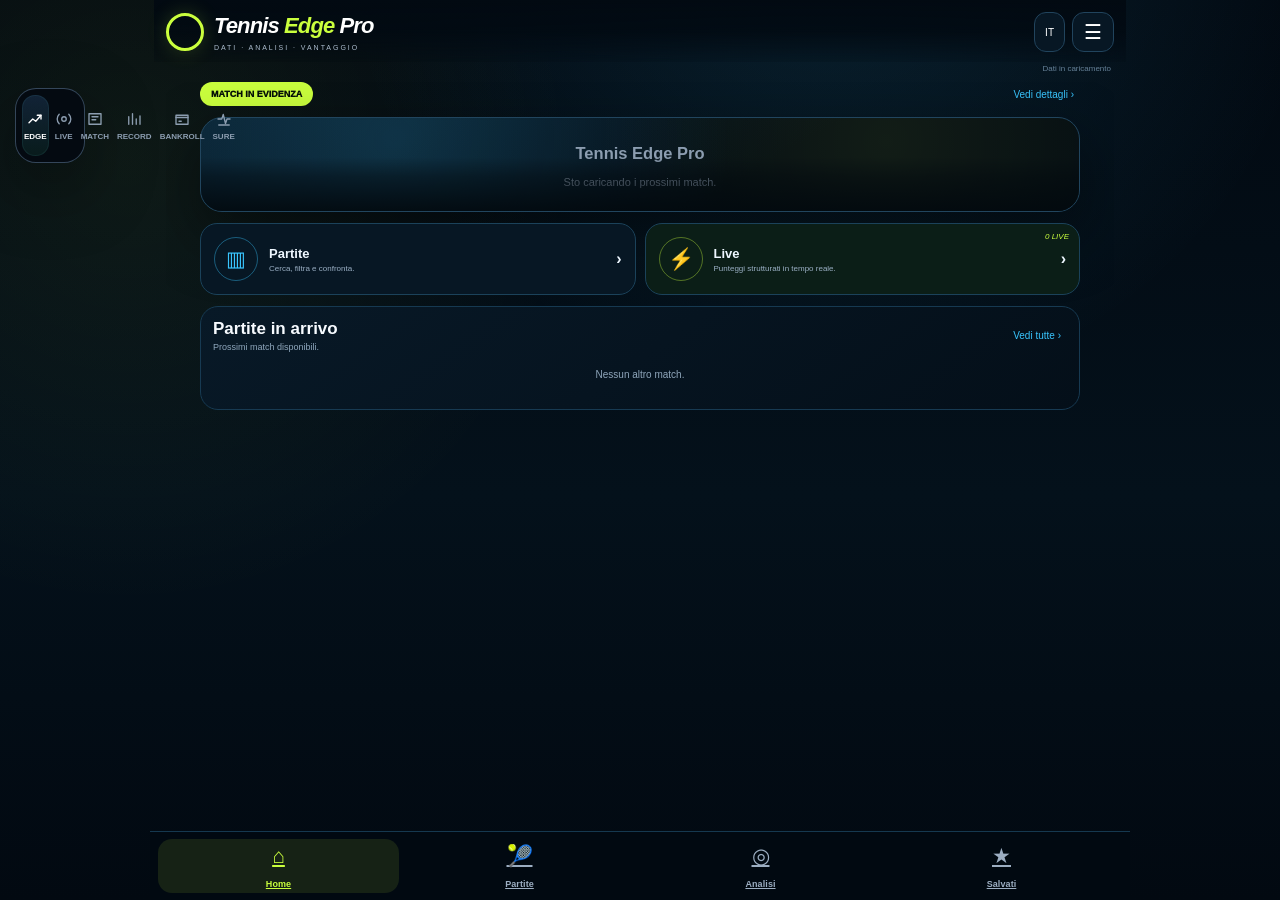
==== index.html @ 620156c3 "fix(tennis): harden CLV funnel, model gates and verified portraits" ====
<!doctype html>
<html lang="it">
<head>
<meta charset="utf-8">
<meta name="viewport" content="width=device-width,initial-scale=1,maximum-scale=1,viewport-fit=cover">
<meta name="theme-color" content="#07111b">
<meta name="description" content="Tennis Edge Pro 12.5 Autopilot — tennis prediction intelligence mobile-first, fail-closed, multi-market e trasparente.">
<meta name="referrer" content="strict-origin-when-cross-origin">
<meta http-equiv="Content-Security-Policy" content="default-src 'self'; script-src 'self' 'unsafe-inline'; style-src 'self' 'unsafe-inline'; img-src 'self' data: https://commons.wikimedia.org https://upload.wikimedia.org; connect-src 'self'; object-src 'none'; base-uri 'none'; form-action 'none'">
<meta name="color-scheme" content="dark">
<meta name="apple-mobile-web-app-capable" content="yes">
<meta name="apple-mobile-web-app-status-bar-style" content="black-translucent">
<link rel="icon" type="image/png" sizes="32x32" href="./icons/favicon-32.png">
<link rel="apple-touch-icon" sizes="180x180" href="./icons/apple-touch-icon.png">
<link rel="manifest" href="./manifest.webmanifest?v=20260911-v38-nav-runtime">
<meta name="apple-mobile-web-app-title" content="Tennis Edge Pro">
<title>Tennis Edge Pro 12.5 · Autopilot</title>
<style>
:root{--bg:#07111b;--bg2:#0a1522;--panel:#0d1a29;--panel2:#112235;--line:#22364c;--text:#f5f8fb;--muted:#8fa5bb;--soft:#c7d7e6;--green:#3fd394;--green2:#1e9e6b;--amber:#f4b94e;--red:#ff6b6b;--blue:#5aa7ff;--cyan:#57d8e8;--violet:#ab8cff;--r:18px;--shadow:0 18px 55px rgba(0,0,0,.28)}
*{box-sizing:border-box;-webkit-tap-highlight-color:transparent}html{background:var(--bg);scroll-behavior:smooth}body{margin:0;background:radial-gradient(circle at 12% -5%,rgba(90,167,255,.15),transparent 32rem),linear-gradient(180deg,var(--bg),#06101a 70%);color:var(--text);font-family:Inter,-apple-system,BlinkMacSystemFont,"Segoe UI",Roboto,Arial,sans-serif;min-height:100vh;-webkit-font-smoothing:antialiased}button,input,select{font:inherit}button{cursor:pointer}.app{max-width:1180px;margin:auto;padding:max(15px,env(safe-area-inset-top)) 15px calc(104px + env(safe-area-inset-bottom))}.topbar{display:flex;align-items:center;justify-content:space-between;gap:12px;margin-bottom:13px}.brand h1{font-size:22px;line-height:1;margin:0;letter-spacing:-.035em}.brand h1 small{font-size:10px;color:var(--green);vertical-align:top;letter-spacing:.06em}.brand p{font-size:11px;color:var(--muted);margin:5px 0 0}.topActions{display:flex;gap:7px;align-items:center}.statusPill,.miniBtn,.pill{border:1px solid var(--line);background:rgba(17,34,53,.88);color:var(--soft);border-radius:999px;min-height:38px;padding:0 11px;font-size:10px;font-weight:850}.statusPill{display:flex;align-items:center;gap:7px}.dot{width:8px;height:8px;border-radius:50%;background:var(--green);box-shadow:0 0 0 5px rgba(63,211,148,.08)}.dot.off{background:var(--red);box-shadow:0 0 0 5px rgba(255,107,107,.08)}.miniBtn:active{transform:scale(.98)}.miniBtn:focus-visible,.nav:focus-visible,.chip:focus-visible,summary:focus-visible{outline:2px solid var(--cyan);outline-offset:2px}
.hero{position:relative;overflow:hidden;border:1px solid rgba(90,167,255,.26);background:linear-gradient(135deg,rgba(17,35,55,.98),rgba(7,18,29,.98));border-radius:24px;padding:19px;box-shadow:var(--shadow)}.hero:after{content:"";position:absolute;width:260px;height:260px;border-radius:50%;right:-110px;top:-110px;background:rgba(90,167,255,.08)}.eyebrow{position:relative;z-index:1;color:var(--cyan);font-size:10px;font-weight:950;letter-spacing:.14em}.heroGrid{position:relative;z-index:1;display:grid;grid-template-columns:1.55fr .85fr;gap:16px;align-items:end}.heroVerdict{font-size:42px;font-weight:950;line-height:.95;letter-spacing:-.055em;margin:9px 0 7px}.heroVerdict.value{color:var(--green)}.heroVerdict.watch{color:var(--amber)}.heroVerdict.nobet{color:#d7e1eb}.heroMatch{font-size:16px;font-weight:900;line-height:1.3}.heroSub{font-size:12px;color:var(--muted);line-height:1.5;margin-top:5px}.heroPrice{display:grid;grid-template-columns:repeat(2,1fr);gap:8px}.priceBox{border:1px solid var(--line);background:rgba(5,14,23,.45);border-radius:14px;padding:10px}.priceBox b{display:block;font-size:17px}.priceBox span{display:block;color:var(--muted);font-size:8px;font-weight:800;margin-top:3px}.heroReasons{position:relative;z-index:1;display:flex;gap:6px;flex-wrap:wrap;margin-top:12px}.reasonChip{border:1px solid rgba(90,167,255,.2);background:rgba(90,167,255,.07);color:#d0e7ff;border-radius:999px;padding:6px 8px;font-size:9px;font-weight:850}.reasonChip.warn{border-color:rgba(244,185,78,.25);background:rgba(244,185,78,.07);color:#ffdfa2}.reasonChip.good{border-color:rgba(63,211,148,.25);background:rgba(63,211,148,.07);color:#bbf5d9}
.quickStrip{display:grid;grid-template-columns:repeat(5,1fr);gap:8px;margin-top:10px}.quick{border:1px solid var(--line);background:rgba(13,26,41,.94);border-radius:15px;padding:10px;min-width:0}.quick b{font-size:16px;display:block;white-space:nowrap;overflow:hidden;text-overflow:ellipsis}.quick span{font-size:8px;color:var(--muted);font-weight:800;display:block;margin-top:2px}.section{display:none;margin-top:11px}.section.active{display:block}.grid2{display:grid;grid-template-columns:repeat(2,minmax(0,1fr));gap:10px}.grid3{display:grid;grid-template-columns:repeat(3,minmax(0,1fr));gap:10px}.card{background:rgba(13,26,41,.97);border:1px solid var(--line);border-radius:var(--r);padding:14px;margin-bottom:10px}.cardHead{display:flex;align-items:flex-start;justify-content:space-between;gap:10px;margin-bottom:11px}.card h2{font-size:14px;margin:0}.sub{font-size:10px;color:var(--muted);line-height:1.45;margin-top:3px}.pill{min-height:30px;padding:0 9px}.pill.good{color:#b9f5d8;border-color:rgba(63,211,148,.3);background:rgba(63,211,148,.07)}.pill.warn{color:#ffe0a5;border-color:rgba(244,185,78,.3);background:rgba(244,185,78,.07)}.pill.bad{color:#ffc1c1;border-color:rgba(255,107,107,.3);background:rgba(255,107,107,.07)}.empty{border:1px dashed var(--line);border-radius:14px;padding:17px;color:var(--muted);font-size:11px;text-align:center}.betsGrid{display:grid;grid-template-columns:repeat(3,minmax(0,1fr));gap:9px}.betCard{border:1px solid var(--line);background:linear-gradient(180deg,rgba(18,36,56,.96),rgba(10,22,35,.97));border-radius:16px;padding:12px;min-width:0}.betCard.best{border-color:rgba(63,211,148,.36);box-shadow:inset 0 0 0 1px rgba(63,211,148,.06)}.betRank{font-size:8px;color:var(--green);font-weight:950;letter-spacing:.1em}.betMatch{font-size:13px;font-weight:900;margin-top:5px;line-height:1.25}.betMeta{font-size:9px;color:var(--muted);line-height:1.4;margin-top:3px}.selection{font-size:17px;font-weight:950;letter-spacing:-.025em;margin-top:9px}.priceRow{display:grid;grid-template-columns:repeat(3,1fr);gap:6px;margin-top:9px}.priceCell{border:1px solid var(--line);border-radius:11px;padding:8px;min-width:0}.priceCell b{font-size:12px;display:block;white-space:nowrap;overflow:hidden;text-overflow:ellipsis}.priceCell span{font-size:7px;color:var(--muted);display:block;margin-top:2px}.betScore{display:inline-flex;align-items:center;justify-content:center;width:34px;height:34px;border-radius:50%;border:2px solid rgba(63,211,148,.45);font-size:11px;font-weight:950;color:#c9f8e1}.betScore.mid{border-color:rgba(244,185,78,.45);color:#ffe1a6}.betScore.low{border-color:rgba(143,165,187,.35);color:#c5d2df}.betWhy{font-size:9px;color:#cedbe7;line-height:1.5;border-top:1px solid var(--line);padding-top:8px;margin-top:8px}.betFooter{display:flex;align-items:center;justify-content:space-between;gap:7px;margin-top:8px}.tag{display:inline-flex;align-items:center;border-radius:999px;border:1px solid var(--line);padding:5px 7px;font-size:8px;font-weight:900}.tag.official{color:#b8f4d6;border-color:rgba(63,211,148,.3);background:rgba(63,211,148,.06)}.tag.test{color:#ffdfa3;border-color:rgba(244,185,78,.3);background:rgba(244,185,78,.06)}.tag.pass{color:#c4d0dc}.spark{width:86px;height:22px;color:var(--cyan)}
.marketLadder{display:grid;gap:7px}.ladderRow{display:grid;grid-template-columns:1.5fr .8fr .8fr .8fr .7fr;gap:7px;align-items:center;border:1px solid var(--line);border-radius:13px;padding:9px}.ladderRow>div{min-width:0}.ladderRow b{font-size:10px;display:block;white-space:nowrap;overflow:hidden;text-overflow:ellipsis}.ladderRow span{font-size:8px;color:var(--muted);display:block;margin-top:2px}.edgeUp{color:var(--green)!important}.edgeDown{color:var(--red)!important}.priceOk{color:var(--green)!important}.priceWait{color:var(--amber)!important}.toolbar{display:flex;justify-content:space-between;gap:8px;align-items:center;margin-bottom:9px}.chips{display:flex;gap:6px;overflow:auto;padding-bottom:2px}.chip{border:1px solid var(--line);background:rgba(17,34,53,.86);color:var(--muted);min-height:36px;padding:0 10px;border-radius:999px;font-size:9px;font-weight:850;white-space:nowrap}.chip.active{color:#e9f4ff;border-color:rgba(90,167,255,.55);background:rgba(90,167,255,.12)}.matchList{display:grid;gap:8px}.matchRow{border:1px solid var(--line);border-radius:15px;background:rgba(17,34,53,.7);overflow:hidden}.matchSummary{display:grid;grid-template-columns:1.4fr .8fr .8fr auto;gap:8px;align-items:center;padding:11px}.matchSummary h3{font-size:12px;margin:0}.matchSummary p{font-size:8px;color:var(--muted);margin:3px 0 0}.matchStat b{font-size:11px;display:block}.matchStat span{font-size:7px;color:var(--muted)}.expandBtn{border:1px solid var(--line);background:#0b1724;color:var(--soft);border-radius:10px;min-height:34px;padding:0 9px;font-size:8px;font-weight:850}.matchDetail{display:none;border-top:1px solid var(--line);padding:10px}.matchRow.open .matchDetail{display:block}.detailGrid{display:grid;grid-template-columns:repeat(4,1fr);gap:6px}.detailCell{border:1px solid var(--line);border-radius:10px;padding:7px}.detailCell b{font-size:9px;display:block}.detailCell span{font-size:7px;color:var(--muted);display:block;margin-top:2px}.advancedBox{margin-top:8px}.advancedBox summary{cursor:pointer;color:var(--muted);font-size:9px;font-weight:850}.techGrid{display:grid;grid-template-columns:repeat(4,1fr);gap:6px;margin-top:7px}
.liveGrid{display:grid;grid-template-columns:repeat(2,minmax(0,1fr));gap:9px}.liveCard{border:1px solid var(--line);border-radius:16px;background:linear-gradient(180deg,rgba(17,35,54,.96),rgba(9,21,34,.97));padding:12px}.liveHead{display:flex;justify-content:space-between;gap:8px;align-items:flex-start}.liveTitle{font-size:13px;font-weight:900}.liveMeta{font-size:8px;color:var(--muted);margin-top:3px}.liveDot{width:8px;height:8px;border-radius:50%;background:var(--red);box-shadow:0 0 0 5px rgba(255,107,107,.08)}.scoreLine{font-size:25px;font-weight:950;letter-spacing:-.04em;margin:9px 0}.sets{display:flex;gap:5px;flex-wrap:wrap}.set{border:1px solid var(--line);border-radius:8px;padding:5px 7px;font-size:8px;color:var(--soft)}.liveValue{margin-top:9px;border:1px solid rgba(171,140,255,.25);background:rgba(171,140,255,.05);border-radius:12px;padding:9px}.liveValue b{font-size:13px}.liveValue p{font-size:8px;color:var(--muted);line-height:1.45;margin:4px 0 0}.staleBanner{border:1px solid rgba(244,185,78,.28);background:rgba(244,185,78,.06);color:#ffe0a5;border-radius:12px;padding:9px;font-size:9px;line-height:1.45;margin-bottom:10px}
.recordKpis{display:grid;grid-template-columns:repeat(6,1fr);gap:7px}.recordKpi{border:1px solid var(--line);border-radius:12px;padding:9px}.recordKpi b{font-size:15px;display:block}.recordKpi span{font-size:7px;color:var(--muted);font-weight:800}.progressWrap{height:7px;background:#07131f;border-radius:999px;overflow:hidden;border:1px solid var(--line)}.progressBar{height:100%;background:linear-gradient(90deg,var(--blue),var(--green));width:0}.tableWrap{overflow:auto;border:1px solid var(--line);border-radius:13px}.tableWrap table{width:100%;border-collapse:collapse;min-width:730px}.tableWrap th,.tableWrap td{text-align:left;border-bottom:1px solid var(--line);padding:9px;font-size:8px;white-space:nowrap}.tableWrap th{color:var(--muted);font-weight:850;background:#0a1724;position:sticky;top:0}.tableWrap tr:last-child td{border-bottom:0}.win{color:var(--green)}.loss{color:var(--red)}
.bankGrid{display:grid;grid-template-columns:.85fr 1.15fr;gap:10px}.formGrid{display:grid;grid-template-columns:repeat(2,1fr);gap:8px}label{font-size:8px;color:var(--muted);font-weight:850;display:block}input,select{width:100%;min-height:42px;margin-top:5px;background:#0a1724;border:1px solid var(--line);border-radius:10px;color:var(--text);padding:0 10px}input:focus,select:focus{outline:2px solid rgba(87,216,232,.45);outline-offset:1px}.bankRule{border:1px solid var(--line);border-radius:12px;padding:9px;margin-top:8px}.bankRule b{font-size:11px}.bankRule p{font-size:8px;color:var(--muted);line-height:1.45;margin:3px 0 0}.slip{display:grid;gap:7px}.slipRow{display:grid;grid-template-columns:1.4fr .7fr .7fr .7fr;gap:7px;border:1px solid var(--line);border-radius:12px;padding:9px;align-items:center}.slipRow b{font-size:9px;display:block}.slipRow span{font-size:7px;color:var(--muted);display:block;margin-top:2px}.riskSummary{display:grid;grid-template-columns:repeat(3,1fr);gap:7px;margin-top:8px}.riskSummary.riskFour{grid-template-columns:repeat(4,1fr)}.riskBox{border:1px solid var(--line);border-radius:11px;padding:8px}.riskBox b{font-size:12px;display:block}.riskBox span{font-size:7px;color:var(--muted)}#record .scannerControls{grid-template-columns:repeat(2,minmax(0,1fr));max-width:520px}
.scannerControls{display:grid;grid-template-columns:repeat(4,minmax(0,1fr));gap:7px;margin-bottom:9px}.scannerControls select{margin-top:0;min-height:38px}.signalList{display:grid;gap:7px}.signalRow{display:grid;grid-template-columns:1.45fr .75fr .7fr .65fr auto auto;gap:7px;align-items:center;border:1px solid var(--line);border-radius:13px;padding:9px;background:rgba(10,23,36,.65)}.signalRow>div{min-width:0}.signalRow b{font-size:10px;display:block;white-space:nowrap;overflow:hidden;text-overflow:ellipsis}.signalRow span{font-size:7px;color:var(--muted);display:block;margin-top:2px}.signalGrade{display:grid;place-items:center;width:31px;height:31px;border-radius:9px;border:1px solid rgba(63,211,148,.35);color:var(--green);font-size:11px;font-weight:950}.signalGrade.warn{color:var(--amber);border-color:rgba(244,185,78,.35)}.signalGrade.bad{color:var(--muted);border-color:var(--line)}.actionBtn{border:1px solid var(--line);background:#0a1724;color:var(--soft);border-radius:9px;min-height:34px;padding:0 8px;font-size:8px;font-weight:900}.actionBtn:disabled{opacity:.38;cursor:not-allowed}.actionBtn.on{color:var(--green);border-color:rgba(63,211,148,.38)}.actionBtn.danger{color:#ffc1c1;border-color:rgba(255,107,107,.28)}.alertList{display:grid;gap:7px}.alertRow{display:grid;grid-template-columns:1.35fr .65fr .65fr auto auto;gap:7px;align-items:center;border:1px solid var(--line);border-radius:12px;padding:9px}.alertRow.hit{border-color:rgba(63,211,148,.42);background:rgba(63,211,148,.05)}.alertRow b{font-size:9px;display:block}.alertRow span{font-size:7px;color:var(--muted);display:block;margin-top:2px}.contractBanner{display:none;border:1px solid rgba(255,107,107,.32);background:rgba(255,107,107,.07);color:#ffc4c4;border-radius:13px;padding:10px;font-size:9px;line-height:1.5;margin-bottom:10px}.contractBanner.show{display:block}.breakdownGrid{display:grid;grid-template-columns:repeat(4,minmax(0,1fr));gap:7px}.breakdownCard{border:1px solid var(--line);border-radius:12px;padding:9px}.breakdownCard b{display:block;font-size:12px}.breakdownCard span{display:block;font-size:7px;color:var(--muted);margin-top:2px}.meter{height:5px;border-radius:999px;background:#07131f;border:1px solid var(--line);overflow:hidden;margin-top:7px}.meter>i{display:block;height:100%;background:linear-gradient(90deg,var(--blue),var(--green))}.ledger{display:grid;gap:7px}.ledgerRow{display:grid;grid-template-columns:1.4fr .7fr .7fr .7fr auto;gap:7px;align-items:center;border:1px solid var(--line);border-radius:12px;padding:9px}.ledgerRow b{font-size:9px;display:block}.ledgerRow span{font-size:7px;color:var(--muted);display:block;margin-top:2px}.qualityStrip{display:flex;gap:5px;flex-wrap:wrap;margin-top:7px}.qualityTag{border:1px solid var(--line);border-radius:999px;padding:4px 6px;font-size:7px;color:var(--muted)}.qualityTag.good{color:#b9f5d8;border-color:rgba(63,211,148,.28)}.qualityTag.warn{color:#ffe0a5;border-color:rgba(244,185,78,.28)}
.bottomNav{position:fixed;z-index:999;left:50%;transform:translateX(-50%);bottom:max(8px,env(safe-area-inset-bottom));width:min(620px,calc(100% - 18px));display:grid;grid-template-columns:repeat(5,1fr);gap:4px;padding:6px;background:rgba(8,17,28,.92);backdrop-filter:blur(20px);border:1px solid var(--line);border-radius:20px;box-shadow:var(--shadow);isolation:isolate}.nav{appearance:none;border:0;background:transparent;color:var(--muted);border-radius:13px;min-height:55px;padding:5px 2px;display:flex;flex-direction:column;align-items:center;justify-content:center;gap:4px;font-size:8px;font-weight:850;touch-action:manipulation;user-select:none}.nav.active{color:#eef7ff;background:rgba(90,167,255,.12)}.nav svg{width:18px;height:18px;fill:none;stroke:currentColor;stroke-width:1.8;stroke-linecap:round;stroke-linejoin:round;pointer-events:none}.nav span{pointer-events:none}.toast{position:fixed;z-index:1200;left:50%;bottom:85px;transform:translateX(-50%);background:#15263a;border:1px solid var(--line);border-radius:12px;padding:9px 12px;font-size:9px;font-weight:850;box-shadow:var(--shadow)}.footerNote{font-size:8px;color:#647b92;text-align:center;line-height:1.5;margin:14px 0 4px}.techOnly{display:none}.pro .techOnly{display:block}.pro .techInline{display:inline}
@media(min-width:980px){.app{padding-left:98px;padding-bottom:28px}.bottomNav{left:15px;top:88px;bottom:auto;transform:none;width:70px;grid-template-columns:1fr;border-radius:21px}.nav{min-height:61px}.nav span{font-size:8px}}
@media(max-width:900px){.betsGrid{grid-template-columns:1fr 1fr}.quickStrip{grid-template-columns:repeat(3,1fr)}.quickStrip .quick:nth-child(4),.quickStrip .quick:nth-child(5){display:none}.recordKpis{grid-template-columns:repeat(3,1fr)}.bankGrid{grid-template-columns:1fr}.liveGrid{grid-template-columns:1fr}.detailGrid,.techGrid{grid-template-columns:repeat(2,1fr)}.breakdownGrid{grid-template-columns:repeat(2,1fr)}}
@media(max-width:620px){.app{padding:calc(env(safe-area-inset-top) + 12px) 10px calc(100px + env(safe-area-inset-bottom))}.brand h1{font-size:19px}.brand p{display:none}.topActions .statusPill{display:none}.hero{padding:15px;border-radius:20px}.heroGrid{grid-template-columns:1fr}.heroVerdict{font-size:34px}.heroPrice{grid-template-columns:repeat(4,1fr)}.priceBox{padding:8px}.priceBox b{font-size:13px}.betsGrid{grid-template-columns:1fr}.grid2,.grid3{grid-template-columns:1fr}.matchSummary{grid-template-columns:1.3fr .7fr auto}.matchSummary .matchStat:nth-child(3){display:none}.recordKpis{grid-template-columns:repeat(3,1fr)}.formGrid{grid-template-columns:1fr 1fr}.slipRow{grid-template-columns:1.3fr .7fr .7fr}.slipRow>div:nth-child(4){display:none}.ladderRow{grid-template-columns:1.45fr .75fr .75fr .7fr}.ladderRow>div:nth-child(4){display:none}.bottomNav{left:7px;right:7px;transform:none;width:auto}.nav{min-height:54px;font-size:7px}.heroReasons{gap:5px}.reasonChip{font-size:8px}.quickStrip{grid-template-columns:repeat(3,1fr)}.scannerControls{grid-template-columns:repeat(2,1fr)}.signalRow{grid-template-columns:1.35fr .65fr .65fr auto auto}.signalRow>div:nth-child(4){display:none}.alertRow{grid-template-columns:1.3fr .7fr auto auto}.alertRow>div:nth-child(3){display:none}.ledgerRow{grid-template-columns:1.3fr .65fr .65fr auto}.ledgerRow>div:nth-child(4){display:none}.breakdownGrid{grid-template-columns:repeat(2,1fr)}.riskSummary,.riskSummary.riskFour{grid-template-columns:repeat(2,1fr)}}

/* 12.0 Market Leader — premium attention architecture */
:root{--bg:#05090f;--bg2:#09111c;--panel:#0b1522;--panel2:#101f30;--line:#213349;--text:#f7f8fa;--muted:#8c9db0;--soft:#d2dbe5;--green:#39e59a;--green2:#159866;--amber:#e8b85d;--gold:#d7bd7a;--red:#ff7777;--blue:#59a8ff;--cyan:#63deeb;--violet:#9b8cff;--r:20px;--shadow:0 24px 70px rgba(0,0,0,.38);--shadow2:0 12px 34px rgba(0,0,0,.25)}
body{background:radial-gradient(circle at 82% -10%,rgba(57,229,154,.11),transparent 27rem),radial-gradient(circle at 5% 12%,rgba(89,168,255,.11),transparent 31rem),linear-gradient(180deg,#07101a 0,#05090f 62%,#04070c 100%)}
.topbar{position:sticky;top:0;z-index:80;padding:10px 0;margin:-5px 0 10px;background:linear-gradient(180deg,rgba(5,9,15,.96),rgba(5,9,15,.76),transparent);backdrop-filter:blur(14px)}.brand h1{font-size:23px;letter-spacing:-.045em}.brand h1 small{color:var(--gold);font-size:9px}.brand p{color:#9dadbd}.miniBtn,.statusPill{background:rgba(10,20,31,.9);box-shadow:inset 0 1px 0 rgba(255,255,255,.035)}
.hero{border-color:rgba(215,189,122,.25);background:radial-gradient(circle at 84% 16%,rgba(57,229,154,.11),transparent 20rem),linear-gradient(135deg,rgba(15,29,44,.99),rgba(7,14,23,.99));padding:22px;border-radius:28px;box-shadow:0 28px 85px rgba(0,0,0,.42),inset 0 1px 0 rgba(255,255,255,.045)}.hero:before{content:"";position:absolute;inset:0;background:linear-gradient(115deg,transparent 35%,rgba(255,255,255,.025) 49%,transparent 63%);transform:translateX(-100%);pointer-events:none}.hero.isValue:before{animation:sheen 5.5s ease-in-out infinite}.hero.isValue{border-color:rgba(57,229,154,.34)}.eyebrow{color:var(--gold);letter-spacing:.18em}.heroGrid{grid-template-columns:1.35fr 1fr;align-items:center}.heroVerdict{font-size:48px;text-transform:uppercase}.heroDecision{position:relative;z-index:2}.heroAction{display:flex;gap:6px;flex-wrap:wrap;margin-top:13px}.heroAction span{padding:6px 8px;border:1px solid var(--line);border-radius:999px;color:var(--muted);font-size:8px;font-weight:900;letter-spacing:.04em}.edgeCockpit{display:grid;grid-template-columns:126px 1fr;gap:12px;align-items:center}.edgeDial{--score:0;position:relative;width:118px;height:118px;border-radius:50%;display:grid;place-items:center;background:conic-gradient(var(--green) calc(var(--score)*1%),rgba(100,125,150,.14) 0);box-shadow:0 0 40px rgba(57,229,154,.08)}.edgeDial:after{content:"";position:absolute;inset:8px;border-radius:50%;background:linear-gradient(145deg,#101f30,#08111b);border:1px solid rgba(255,255,255,.04)}.edgeDial>div{position:relative;z-index:2;text-align:center}.edgeDial b{display:block;font-size:22px;letter-spacing:-.04em}.edgeDial span{display:block;font-size:7px;color:var(--muted);font-weight:900;letter-spacing:.12em}.heroPrice{grid-template-columns:repeat(2,1fr)}.priceBox{background:rgba(4,10,17,.55);transition:border-color .2s,transform .2s}.priceBox:hover{border-color:rgba(215,189,122,.32);transform:translateY(-1px)}
.marketTape{display:flex;gap:7px;overflow:auto;scrollbar-width:none;padding:9px 2px 1px}.marketTape::-webkit-scrollbar{display:none}.tapeItem{min-width:max-content;border:1px solid var(--line);border-radius:999px;background:rgba(10,20,31,.82);padding:7px 10px;display:flex;gap:7px;align-items:center}.tapeItem span{font-size:7px;color:var(--muted);font-weight:900}.tapeItem b{font-size:9px}.tapeItem.up b{color:var(--green)}.tapeItem.down b{color:var(--amber)}
.card{box-shadow:var(--shadow2);background:linear-gradient(180deg,rgba(13,26,41,.985),rgba(9,18,29,.985));border-color:rgba(41,62,84,.9)}.card h2{font-size:15px;letter-spacing:-.015em}.betCard{position:relative;overflow:hidden;transition:transform .22s ease,border-color .22s ease,box-shadow .22s ease}.betCard:hover{transform:translateY(-3px);border-color:rgba(215,189,122,.32);box-shadow:0 18px 44px rgba(0,0,0,.28)}.betCard.best:before{content:"TOP EDGE";position:absolute;right:-28px;top:12px;transform:rotate(38deg);background:var(--green);color:#03120c;font-size:6px;font-weight:950;letter-spacing:.1em;padding:4px 30px}.selection{font-size:19px}.betScore{width:42px;height:42px;background:rgba(4,12,19,.6)}
.marketMatrixCard{border-color:rgba(215,189,122,.22)}.marketFamilyTabs{display:flex;gap:6px;overflow:auto;margin-bottom:9px;scrollbar-width:none}.familyTab{border:1px solid var(--line);background:#091522;color:var(--muted);border-radius:999px;min-height:34px;padding:0 10px;font-size:8px;font-weight:900;white-space:nowrap}.familyTab.active{border-color:rgba(215,189,122,.45);color:#f6e8c3;background:rgba(215,189,122,.08)}.marketMatrix{display:grid;grid-template-columns:repeat(3,minmax(0,1fr));gap:8px}.marketTile{border:1px solid var(--line);border-radius:15px;background:linear-gradient(160deg,rgba(17,33,49,.93),rgba(8,18,29,.96));padding:11px;min-width:0;transition:transform .2s,border-color .2s}.marketTile:hover{transform:translateY(-2px);border-color:rgba(99,222,235,.32)}.marketTileHead{display:flex;justify-content:space-between;gap:8px}.marketTile h3{font-size:12px;margin:5px 0 2px;white-space:nowrap;overflow:hidden;text-overflow:ellipsis}.marketTile p{font-size:8px;color:var(--muted);margin:0}.matrixNums{display:grid;grid-template-columns:repeat(3,1fr);gap:5px;margin-top:9px}.matrixNum{border:1px solid var(--line);border-radius:9px;padding:6px}.matrixNum b{font-size:10px;display:block}.matrixNum span{font-size:6px;color:var(--muted);display:block}.maturity{font-size:7px;font-weight:950;color:var(--gold);letter-spacing:.08em}.riskFlag{font-size:7px;color:var(--muted);font-weight:900}.riskFlag.high{color:var(--amber)}
.actionBtn,.expandBtn,.chip,.familyTab{transition:transform .16s ease,background .16s,border-color .16s}.actionBtn:active,.expandBtn:active,.chip:active,.familyTab:active{transform:scale(.96)}.nav.active{color:#fff;background:linear-gradient(180deg,rgba(89,168,255,.16),rgba(57,229,154,.08));box-shadow:inset 0 0 0 1px rgba(99,222,235,.08)}.bottomNav{background:rgba(5,10,17,.95);border-color:rgba(61,82,104,.85)}
.diagnostic{padding:0;overflow:hidden}.diagnostic>summary{list-style:none;cursor:pointer;padding:14px;color:var(--muted);font-size:9px;font-weight:900}.diagnostic>summary::-webkit-details-marker{display:none}.diagnostic[open]>summary{border-bottom:1px solid var(--line)}.diagnostic>.cardHead,.diagnostic>.techGrid{margin:12px 14px}.focus .deskSecondary{display:none!important}.focus .hero{margin-bottom:14px}.focus #bets>.card:not(:first-of-type):not(.marketMatrixCard){display:none}.focus .marketMatrix{grid-template-columns:repeat(2,minmax(0,1fr))}
@keyframes sheen{0%,55%{transform:translateX(-110%)}75%,100%{transform:translateX(110%)}}
@media(max-width:900px){.edgeCockpit{grid-template-columns:105px 1fr}.edgeDial{width:100px;height:100px}.marketMatrix{grid-template-columns:repeat(2,minmax(0,1fr))}}
@media(max-width:620px){.topbar{top:0}.brand h1 small{display:block;margin-top:5px}.hero{padding:16px}.heroGrid{gap:14px}.edgeCockpit{grid-template-columns:82px 1fr}.edgeDial{width:78px;height:78px}.edgeDial:after{inset:6px}.edgeDial b{font-size:16px}.heroPrice{grid-template-columns:repeat(2,1fr)}.heroAction{margin-top:10px}.marketMatrix,.focus .marketMatrix{grid-template-columns:1fr}.marketTile{padding:10px}.topActions{gap:4px}.miniBtn{padding:0 8px;min-height:36px}}
@media(prefers-reduced-motion:reduce){*{animation:none!important;transition:none!important;scroll-behavior:auto!important}}

/* 12.0 Market Leader — iOS-safe section landing + plain-language guard */
.section{scroll-margin-top:84px}.plainGuard{margin-top:9px;border:1px solid rgba(99,222,235,.22);background:linear-gradient(135deg,rgba(99,222,235,.055),rgba(89,168,255,.035));border-radius:13px;padding:10px}.plainGuard b{display:block;color:var(--cyan);font-size:9px;letter-spacing:.06em}.plainGuard p{margin:4px 0 0;color:var(--soft);font-size:9px;line-height:1.5}.plainGuard.warn{border-color:rgba(232,184,93,.34);background:rgba(232,184,93,.065)}.plainGuard.warn b{color:#ffe0a5}.plainGuard.bad{border-color:rgba(255,119,119,.34);background:rgba(255,119,119,.065)}.plainGuard.bad b{color:#ffc5c5}
@media(max-width:620px){.section{scroll-margin-top:calc(72px + env(safe-area-inset-top))}.section.active>.card:first-child,.section.active>.bankGrid:first-child{position:relative;z-index:1}}

/* 12.0 Mobile Integrity — no data outside the viewport */
html,body{width:100%;max-width:100%;overflow-x:clip}.app,.topbar,.hero,.heroGrid,.heroDecision,.edgeCockpit,.heroPrice,.section,.card,.betCard,.marketTile,.matchRow,.bankGrid{min-width:0;max-width:100%}.cardHead>div,.marketTileHead>div,.liveHead>div{min-width:0}.matchSearch{margin:0;min-height:36px;max-width:280px}.dataHealthGrid{display:grid;grid-template-columns:repeat(5,minmax(0,1fr));gap:6px}.dataHealthGrid>.plainGuard{grid-column:1/-1}.healthGate{border:1px solid var(--line);border-radius:11px;padding:8px;min-width:0}.healthGate b{display:block;font-size:10px;white-space:normal;overflow-wrap:anywhere}.healthGate span{display:block;margin-top:2px;color:var(--muted);font-size:7px}.healthGate.good{border-color:rgba(57,229,154,.28)}.healthGate.good b{color:var(--green)}.healthGate.warn{border-color:rgba(232,184,93,.3)}.healthGate.warn b{color:var(--amber)}.similarityList{display:grid;gap:6px}.similarityRow{display:grid;grid-template-columns:minmax(0,1fr) auto auto;gap:7px;align-items:center;border:1px solid var(--line);border-radius:11px;padding:8px}.similarityRow b{display:block;font-size:9px;overflow-wrap:anywhere}.similarityRow span{display:block;color:var(--muted);font-size:7px;margin-top:2px}.similarityScore{color:var(--cyan);font-weight:950;font-size:10px}.tableWrap{max-width:100%;overflow-x:auto;-webkit-overflow-scrolling:touch;overscroll-behavior-inline:contain}.priceBox,.priceCell,.matrixNum,.quick,.detailCell,.riskBox{min-width:0}.priceBox b,.priceBox span,.priceCell b,.priceCell span,.detailCell b,.detailCell span{white-space:normal;overflow-wrap:anywhere}
@media(max-width:900px){.dataHealthGrid{grid-template-columns:repeat(3,minmax(0,1fr))}}
@media(max-width:620px){
  .app{width:100%;max-width:100%;overflow-x:clip}.topbar{display:grid;grid-template-columns:minmax(0,1fr) auto;gap:6px}.brand{min-width:0}.brand h1{font-size:clamp(17px,5vw,19px);overflow-wrap:anywhere}.topActions{display:grid;grid-template-columns:42px 58px 40px;gap:4px;min-width:0}.topActions .miniBtn{width:100%;min-width:0;padding:0 4px}
  .hero{width:100%;overflow:hidden}.heroGrid{grid-template-columns:minmax(0,1fr)!important}.heroDecision,.edgeCockpit,.heroPrice{width:100%;min-width:0}.edgeCockpit{grid-template-columns:78px minmax(0,1fr)!important;gap:9px}.heroPrice{grid-template-columns:repeat(2,minmax(0,1fr))}.heroVerdict{font-size:clamp(32px,10vw,38px);overflow-wrap:anywhere}.heroMatch,.heroSub,.reasonChip{max-width:100%;overflow-wrap:anywhere}.heroReasons{align-items:flex-start}
  .dataHealthGrid{grid-template-columns:repeat(2,minmax(0,1fr))}.matchSearch{width:100%;max-width:none}.toolbar{align-items:stretch;flex-direction:column}.chips{width:100%}
  .signalRow{grid-template-columns:minmax(0,1fr) minmax(0,.72fr) auto auto}.signalRow>div:first-child{grid-column:1/-1}.signalRow>div:nth-child(2){grid-column:1}.signalRow>div:nth-child(3){grid-column:2}.signalRow>div:nth-child(4){display:none}
  .alertRow{grid-template-columns:minmax(0,1fr) auto auto}.alertRow>div:first-child{grid-column:1/-1}.alertRow>div:nth-child(3){display:none}
  .ledgerRow{grid-template-columns:minmax(0,1fr) minmax(0,.8fr) auto}.ledgerRow>div:first-child{grid-column:1/-1}.ledgerRow>div:nth-child(4){display:none}
  .ladderRow{grid-template-columns:repeat(3,minmax(0,1fr))}.ladderRow>div:first-child{grid-column:1/-1}.ladderRow>div:nth-child(4){display:none}
  .matchSummary{grid-template-columns:minmax(0,1fr) auto}.matchSummary>div:first-child{grid-column:1/-1}.matchSummary .matchStat:nth-child(3){display:none}
  .slipRow{grid-template-columns:repeat(2,minmax(0,1fr))}.slipRow>div:first-child{grid-column:1/-1}.slipRow>div:nth-child(4){display:none}
  .recordKpis{grid-template-columns:repeat(2,minmax(0,1fr))}.recordKpi,.quick{min-width:0}.quick b,.quick span,.recordKpi b,.recordKpi span,.ladderRow b,.ladderRow span,.signalRow b,.signalRow span,.marketTile h3{white-space:normal;overflow:visible;text-overflow:clip;overflow-wrap:anywhere}.bottomNav{max-width:calc(100% - 14px)}
}

/* TEP-12.4-PLAYER-INTEL */
.playerIntel{margin-top:10px;border-top:1px solid var(--line);padding-top:10px}.intelCompare{display:grid;grid-template-columns:1fr 1fr;gap:8px}.intelPlayer{border:1px solid var(--line);border-radius:14px;padding:10px;background:rgba(9,22,34,.72)}.intelPlayer.chosen{border-color:rgba(53,195,125,.58);box-shadow:inset 0 0 0 1px rgba(53,195,125,.12)}.intelHead{display:flex;justify-content:space-between;gap:8px;align-items:flex-start;margin-bottom:8px}.intelHead b{font-size:12px}.intelRole{font-size:7px;font-weight:900;letter-spacing:.08em;border:1px solid var(--line);border-radius:999px;padding:4px 7px;color:var(--muted)}.intelRole.chosen{color:var(--green);border-color:rgba(53,195,125,.5)}.intelGroup{margin-top:8px}.intelGroup h4{margin:0 0 5px;font-size:8px;color:var(--soft);text-transform:uppercase;letter-spacing:.09em}.intelStats{display:grid;grid-template-columns:repeat(4,1fr);gap:5px}.intelStat{border:1px solid rgba(100,130,160,.18);border-radius:9px;padding:6px;min-width:0}.intelStat b{display:block;font-size:9px}.intelStat span{display:block;font-size:6.5px;color:var(--muted);margin-top:2px;line-height:1.2}.intelHistory{margin-top:8px}.intelHistory summary{font-size:8px;color:var(--muted);cursor:pointer;font-weight:850}.intelMatch{display:grid;grid-template-columns:42px 1fr 62px 62px;gap:6px;align-items:center;border-top:1px solid rgba(100,130,160,.14);padding:6px 0;font-size:7px}.intelMatch b{font-size:8px}.intelMatch .win{color:var(--green)}.intelMatch .loss{color:var(--red)}.intelSources{display:flex;flex-wrap:wrap;gap:5px;margin-top:8px}.intelLink{display:inline-flex;align-items:center;border:1px solid var(--line);border-radius:999px;padding:5px 7px;color:var(--soft);text-decoration:none;font-size:7px;font-weight:800}.intelFoot{font-size:6.5px;color:var(--muted);margin-top:6px;line-height:1.35}@media(max-width:760px){.intelCompare{grid-template-columns:1fr}.intelStats{grid-template-columns:repeat(3,1fr)}.intelMatch{grid-template-columns:38px 1fr 55px}}
/* TEP-12.5-AUTOPILOT */
.autopilotBar{display:flex;align-items:center;justify-content:space-between;gap:10px;margin:-2px 0 11px;padding:9px 11px;border:1px solid var(--line);border-radius:13px;background:rgba(10,22,35,.88);font-size:9px;color:var(--muted)}.autopilotBar b{color:var(--soft);font-size:9px;letter-spacing:.04em}.autopilotBar.ok{border-color:rgba(57,229,154,.3);background:rgba(57,229,154,.05)}.autopilotBar.ok b{color:#b8f4d6}.autopilotBar.warn{border-color:rgba(244,185,78,.32);background:rgba(244,185,78,.05)}.autopilotBar.warn b{color:#ffe0a5}.autopilotBar.bad{border-color:rgba(255,107,107,.3);background:rgba(255,107,107,.05)}.autopilotBar.bad b{color:#ffc1c1}@media(max-width:620px){.autopilotBar{align-items:flex-start;flex-direction:column;gap:3px}}

/* TEP-SUREBET-NAV-1 */
.bottomNav{grid-template-columns:repeat(6,1fr)}.nav.sureLink{text-decoration:none}.nav.sureLink span{pointer-events:none}
</style>
</head>
<body>
<div class="app" id="app">
<header class="topbar">
  <div class="brand" style="display:flex;align-items:center;gap:9px"><img id="tep-brand-inline" src="icons/icon-192.png" alt="" width="34" height="34" style="border-radius:10px"><div><h1>TENNIS EDGE PRO <small>12.5 · AUTOPILOT</small></h1><p>Edge, prezzo, timing e rischio — tutto nello stesso betting desk</p></div>
  <div class="topActions"><div class="statusPill"><span class="dot" id="onlineDot"></span><span id="syncLabel">SYNC</span></div><button class="miniBtn" id="oddsFormatBtn" type="button" aria-label="Formato quote">DEC</button><button class="miniBtn" id="modeBtn" type="button">FOCUS</button><button class="miniBtn" id="refreshBtn" type="button" aria-label="Aggiorna">↻</button></div>
</header>
<div class="autopilotBar warn" id="autopilotBar"><b id="autopilotState">AUTOPILOT · VERIFICA</b><span id="autopilotDetail">In attesa del primo ciclo automatico certificato.</span></div>

<main id="mainContent">

<section class="hero" id="hero">
  <div class="eyebrow">TODAY'S EDGE · PREZZO PRIMA DEL PRONOSTICO</div>
  <div class="heroGrid">
    <div class="heroDecision"><div class="heroVerdict nobet" id="heroVerdict">IN ATTESA</div><div class="heroMatch" id="heroMatch">Sto leggendo il mercato</div><div class="heroSub" id="heroSub">La previsione conta solo quando la quota paga abbastanza il rischio.</div><div class="heroAction"><span id="heroMarketFamily">MERCATO —</span><span id="heroLineMove">LINEA —</span><span id="heroStart">START —</span></div></div>
    <div class="edgeCockpit"><div class="edgeDial" id="edgeDial" style="--score:0"><div><b id="heroScore">—</b><span>EDGE SCORE</span></div></div><div class="heroPrice"><div class="priceBox"><b id="heroOdds">—</b><span>QUOTA ORA</span></div><div class="priceBox"><b id="heroMin">—</b><span>QUOTA MINIMA ≥</span></div><div class="priceBox"><b id="heroFair">—</b><span>QUOTA FAIR</span></div><div class="priceBox"><b id="heroEV">—</b><span>EV ROBUSTO</span></div></div></div>
  </div>
  <div class="heroReasons" id="heroReasons"><span class="reasonChip">NO BET first</span><span class="reasonChip">Prediction Lock</span><span class="reasonChip">Prezzo prima del pronostico</span></div>
</section>
<div class="marketTape deskSecondary" id="marketTape"><div class="tapeItem"><span>MARKET TAPE</span><b>In attesa delle quote</b></div></div>
<div class="quickStrip deskSecondary"><div class="quick"><b id="qBets">0</b><span>EDGE ATTIVI</span></div><div class="quick"><b id="qLive">0</b><span>IN PLAY</span></div><div class="quick"><b id="qMatches">0</b><span>SCOUT 7G</span></div><div class="quick"><b id="qClosed">0</b><span>TRACK RECORD</span></div><div class="quick"><b id="qHealth">COLD</b><span>TRUST STATUS</span></div></div>

<section class="section active" id="bets">
  <div class="contractBanner" id="contractBanner">Fail-closed attivo: il contratto dati non è valido.</div>
  <div class="card"><div class="cardHead"><div><h2>Best Bets</h2><div class="sub">Una sola domanda: quale mercato ha il prezzo migliore? I mercati secondari restano TEST finché lo storico non li valida.</div></div><span class="pill" id="betsFresh">WAIT</span></div><div class="betsGrid" id="bestBets"><div class="empty">In attesa del Quant Board.</div></div></div>
  <div class="card marketMatrixCard"><div class="cardHead"><div><h2>Market Matrix</h2><div class="sub">Tutte le linee disponibili per il match selezionato: core, handicap, totals, set ed esotici. Nessun prezzo reale significa ricerca, non giocata.</div></div><span class="pill" id="matrixCount">0 LINEE</span></div><div class="marketFamilyTabs" id="marketFamilyTabs"></div><div class="marketMatrix" id="marketMatrix"><div class="empty">Seleziona un match per aprire il mercato.</div></div></div>
  <div class="grid2 deskSecondary">
    <div class="card"><div class="cardHead"><div><h2>Edge Finder</h2><div class="sub">Trova le linee con il miglior rapporto tra quota, margine, timing e maturità del mercato.</div></div><span class="pill" id="scannerCount">0</span></div><div class="scannerControls"><select id="scanStatus" aria-label="Stato edge"><option value="all">Tutti gli edge</option><option value="bet">Bet now</option><option value="watch">Wait price</option><option value="test">Paper edge</option></select><select id="scanSurface" aria-label="Superficie"><option value="all">Tutte superfici</option><option value="HARD">Hard</option><option value="CLAY">Clay</option><option value="GRASS">Grass</option><option value="CARPET">Carpet</option></select><select id="scanWindow" aria-label="Orizzonte"><option value="all">Tutti gli orari</option><option value="24">Entro 24 ore</option><option value="72">Entro 72 ore</option></select><select id="scanSort" aria-label="Ordinamento"><option value="quality">Edge più forte</option><option value="time">Match più vicino</option><option value="price">Margine più alto</option></select></div><div class="signalList" id="sharpScanner"><div class="empty">In attesa del mercato.</div></div></div>
    <div class="card"><div class="cardHead"><div><h2>Price Alerts</h2><div class="sub">Salva una soglia BET ≥. L’avviso scatta mentre il terminale è aperto; nessuna scommessa viene piazzata.</div></div><button class="miniBtn" id="clearAlerts" type="button">Pulisci</button></div><div class="alertList" id="priceAlerts"><div class="empty">Nessun prezzo sorvegliato.</div></div></div>
  </div>
  <div class="grid2">
    <div class="card"><div class="cardHead"><div><h2>Line Shop</h2><div class="sub">Confronto tra quota disponibile, ingresso minimo e quota fair. La linea peggiore non va inseguita.</div></div><span class="pill" id="ladderMatch">—</span></div><div class="marketLadder" id="marketLadder"><div class="empty">Nessun match selezionato.</div></div></div>
    <div class="card"><div class="cardHead"><div><h2>Price Watch</h2><div class="sub">La pick resta bloccata. La quota invece può cambiare: se scende sotto BET ≥, il value è finito.</div></div><span class="pill" id="priceState">WAIT</span></div><div id="priceWatch"><div class="empty">In attesa di una quota.</div></div></div>
  </div>
  <div class="card deskSecondary"><div class="cardHead"><div><h2>Bet Thesis</h2><div class="sub">Tesi, prezzo e rischio della giocata in linguaggio da bettor.</div></div><span class="pill">NO HYPE</span></div><div class="grid3" id="whyGrid"><div class="empty">In attesa dei dati.</div></div></div>
  <div class="grid2 deskSecondary">
    <div class="card"><div class="cardHead"><div><h2>Data Health</h2><div class="sub">Sei controlli prima di fidarsi di un segnale. Un solo gate rosso sospende l’ingresso.</div></div><span class="pill" id="healthGatePill">WAIT</span></div><div class="dataHealthGrid" id="dataHealthGrid"><div class="empty">Sto verificando le fonti.</div></div></div>
    <div class="card"><div class="cardHead"><div><h2>Match Similarity</h2><div class="sub">Confronta il match con precedenti realmente forniti dal motore. Se il campione non esiste, non viene ricostruito.</div></div><span class="pill" id="similarityCount">0 ANALOGHI</span></div><div class="similarityList" id="similarityLab"><div class="empty">Nessun campione analogo certificato.</div></div></div>
  </div>
</section>

<section class="section" id="live">
  <div class="card"><div class="cardHead"><div><h2>Live Edge</h2><div class="sub">Punteggio + prezzo + probabilità live. Nessun punto viene inventato se il feed non è strutturato.</div></div><div><span class="pill" id="liveFresh">WAIT</span></div></div><div class="staleBanner" id="livePolicy">Con il feed beta gratuito il live può essere ritardato: un dato troppo vecchio viene mostrato come ricerca, non come segnale.</div><div class="liveGrid" id="liveGrid"><div class="empty">Nessun match live.</div></div></div>
</section>

<section class="section" id="matches">
  <div class="card"><div class="cardHead"><div><h2>Match Board</h2><div class="sub">Tutti i match già letti dal desk. Apri una partita per confrontare mercati, fair price e risk flag.</div></div><span class="pill" id="matchCount">0</span></div><div class="toolbar"><input class="matchSearch" id="matchSearch" type="search" inputmode="search" autocomplete="off" placeholder="Cerca giocatore o torneo" aria-label="Cerca giocatore o torneo"><div class="chips"><button class="chip active" data-filter="all">Tutti</button><button class="chip" data-filter="value">Bet now</button><button class="chip" data-filter="watch">Wait price</button><button class="chip" data-filter="nobet">No bet</button><button class="chip" data-filter="24h">24 ore</button></div></div><div class="matchList" id="matchList"><div class="empty">In attesa dei match.</div></div></div>
</section>

<section class="section" id="record">
  <div class="card"><div class="cardHead"><div><h2>Track Record</h2><div class="sub">Ogni pronostico viene congelato e verificato, anche quando la giocata è NO BET. ROI e P/L riguardano solo le giocate autorizzate.</div></div><button class="miniBtn" id="exportHistory" type="button">CSV</button></div><div class="recordKpis"><div class="recordKpi"><b id="rClosed">0</b><span>PRONOSTICI CHIUSI</span></div><div class="recordKpi"><b id="rROI">—</b><span>ROI GIOCATE</span></div><div class="recordKpi"><b id="rPL">—</b><span>P/L GIOCATE</span></div><div class="recordKpi"><b id="rHit">—</b><span>ACCURATEZZA MODELLO</span></div><div class="recordKpi"><b id="rCLV">—</b><span>CLV GIOCATE</span></div><div class="recordKpi"><b id="rDD">—</b><span>MAX DRAWDOWN</span></div></div></div>
  <div class="grid2"><div class="card"><div class="cardHead"><div><h2>Market Proof</h2><div class="sub">Ogni famiglia deve guadagnarsi lo stato validato con esiti, CLV e stabilità.</div></div><span class="pill" id="marketMaturity">PAPER</span></div><div id="marketMaturityRows"></div></div><div class="card"><div class="cardHead"><div><h2>Trust Center</h2><div class="sub">Freschezza, calibrazione, lock e salute del desk.</div></div><span class="pill" id="auditPill">CHECK</span></div><div class="detailGrid" id="auditGrid"></div><div class="plainGuard" id="anomalyGuide"><b>CONTROLLO AUTOMATICO</b><p>Sto verificando se dati, quote e modello si comportano normalmente.</p></div></div></div>
  <div class="card"><div class="cardHead"><div><h2>Performance Lab</h2><div class="sub">ROI e CLV vengono letti per segmento e con la dimensione del campione sempre visibile.</div></div><span class="pill" id="recordConfidence">CAMPIONE FREDDO</span></div><div class="scannerControls"><select id="perfPeriod" aria-label="Periodo performance"><option value="all">Tutto lo storico</option><option value="30">Ultimi 30 giorni</option><option value="90">Ultimi 90 giorni</option></select><select id="perfDimension" aria-label="Dimensione performance"><option value="surface">Per superficie</option><option value="market">Per mercato</option><option value="odds">Per fascia quota</option><option value="score">Per Bet Score</option></select></div><div class="breakdownGrid" id="performanceBreakdown"><div class="empty">Campione insufficiente.</div></div></div>
  <div class="card"><div class="cardHead"><div><h2>Ultimi pronostici chiusi</h2><div class="sub">Corretti e sbagliati restano visibili; la colonna giocata distingue BET da NO BET.</div></div><span class="pill" id="recordRowsCount">0</span></div><div class="tableWrap" id="recordTable"><div class="empty">Nessun pronostico chiuso.</div></div></div>
  <div class="card"><div class="cardHead"><div><h2>Multi-market Lab · risultati TEST</h2><div class="sub">Totals, handicap, set e altri mercati vengono mostrati separatamente dal record ufficiale finché non superano la revisione per famiglia.</div></div><span class="pill warn" id="secondaryRowsCount">0 TEST</span></div><div class="tableWrap" id="secondaryRecordTable"><div class="empty">Nessun mercato secondario chiuso.</div></div></div>
</section>

<section class="section" id="bankroll">
  <div class="bankGrid">
    <div class="card"><div class="cardHead"><div><h2>Bankroll Guard</h2><div class="sub">Disciplina prima del pronostico. I valori restano salvati solo sul dispositivo.</div></div><span class="pill">LOCAL</span></div><div class="formGrid"><label>Bankroll €<input id="bankrollInput" type="number" min="10" step="10" value="500"></label><label>Profilo<select id="riskProfile"><option value="conservative">Conservativo</option><option value="standard" selected>Standard</option><option value="aggressive">Aggressivo</option></select></label></div><div class="riskSummary riskFour"><div class="riskBox"><b id="unitValue">€5.00</b><span>1 UNITÀ</span></div><div class="riskBox"><b id="singleCap">1.0%</b><span>MAX SINGOLA</span></div><div class="riskBox"><b id="dayCap">3.0%</b><span>MAX GIORNO</span></div><div class="riskBox"><b id="riskMode">NORMAL</b><span>CIRCUIT BREAKER</span></div></div><div class="bankRule"><b>Regola anti-chase</b><p>Una perdita non aumenta automaticamente la puntata successiva. Il sizing dipende dal bankroll corrente e dal value, non dall’ultima scommessa.</p></div><div class="bankRule"><b>Una pick per match</b><p>Evita di moltiplicare esposizioni altamente correlate sulla stessa partita solo perché più mercati sembrano value.</p></div></div>
    <div class="card"><div class="cardHead"><div><h2>Smart Card</h2><div class="sub">Le migliori opportunità non correlate, ordinate per prezzo. Mercati TEST restano chiaramente separati.</div></div><button class="miniBtn" id="buildSlipBtn" type="button">Ricalcola</button></div><div class="slip" id="smartSlip"><div class="empty">Nessuna card calcolata.</div></div><div class="footerNote">Sizing matematico sperimentale: non garantisce profitto e non sostituisce una decisione personale. 18+.</div></div>
  </div>
  <div class="card"><div class="cardHead"><div><h2>My Bets · registro locale</h2><div class="sub">Salva una pick e lo stake suggerito prima del match. È un registro sul dispositivo, non invia ordini al bookmaker.</div></div><button class="miniBtn" id="clearLedger" type="button">Pulisci</button></div><div class="ledger" id="localLedger"><div class="empty">Nessuna pick salvata.</div></div></div>
  <details class="card diagnostic"><summary>Diagnostica modello e contratto dati</summary><div class="cardHead"><div><h2>Trust Diagnostics</h2><div class="sub">Dettagli tecnici nascosti per impostazione predefinita.</div></div><span class="pill" id="modelVersion">—</span></div><div class="techGrid" id="techGrid"></div></details>
</section>

<div class="footerNote">Tennis Edge Pro è un prodotto di ricerca quantitativa. Le scommesse comportano rischio di perdita; nessun rendimento è garantito. 18+ e solo dove consentito.</div>
</main>
</div>

<nav class="bottomNav" aria-label="Navigazione principale">
<button class="nav active" data-go="bets" type="button"><svg viewBox="0 0 24 24"><path d="M4 17l5-5 4 3 7-8"/><path d="M15 7h5v5"/></svg><span>EDGE</span></button>
<button class="nav" data-go="live" type="button"><svg viewBox="0 0 24 24"><circle cx="12" cy="12" r="3"/><path d="M5.6 5.6a9 9 0 0 0 0 12.8M18.4 5.6a9 9 0 0 1 0 12.8"/></svg><span>LIVE</span></button>
<button class="nav" data-go="matches" type="button"><svg viewBox="0 0 24 24"><path d="M4 5h16v14H4z"/><path d="M8 9h8M8 13h5"/></svg><span>MATCH</span></button>
<button class="nav" data-go="record" type="button"><svg viewBox="0 0 24 24"><path d="M5 19V9M10 19V5M15 19v-7M20 19V8"/></svg><span>RECORD</span></button>
<button class="nav" data-go="bankroll" type="button"><svg viewBox="0 0 24 24"><path d="M4 7h16v12H4z"/><path d="M4 10h16M8 15h3"/></svg><span>BANKROLL</span></button>

<a class="nav sureLink" href="./surebet.html" aria-label="SureBet"><svg viewBox="0 0 24 24"><path d="M4 12h5l2-6 3 12 2-6h4"/><path d="M5 20h14"/></svg><span>SURE</span></a>
</nav>
<div id="toastRoot"></div>
<script>
'use strict';
const $=id=>document.getElementById(id);
const $$=q=>[...document.querySelectorAll(q)];
const V='TEP-12.5-AUTOPILOT';
const CACHE_KEY='tep12:last-good-board';
const PREF_KEY='tep12:prefs';
const ALERT_KEY='tep11:price-alerts';
const LEDGER_KEY='tep11:bet-ledger';
const FETCH_TIMEOUT=20000;
const BOARD_MAX_AGE=110;
const PRICE_MAX_AGE=95;
let board=null,live=null,usingCache=false,lastErr=null,matchFilter='all',matchSearch='',selectedEvent=null,selectedMarketKey=null,focusMode=false,oddsFormat='DEC',matrixFamily='ALL',contract={ok:false,errors:['WAITING_DATA'],warnings:[]},alerted=new Set();

const clamp=(v,a,b)=>Math.max(a,Math.min(b,v));
const finite=v=>v!==null&&v!==''&&typeof v!=='boolean'&&Number.isFinite(Number(v));
const n=v=>finite(v)?Number(v):null;
const pct=(v,d=1)=>finite(v)?`${(Number(v)*100).toFixed(d)}%`:'—';
const pp=(v,d=1)=>finite(v)?`${Number(v)>=0?'+':''}${(Number(v)*100).toFixed(d)} pp`:'—';
const spct=(v,d=1)=>finite(v)?`${Number(v)>=0?'+':''}${(Number(v)*100).toFixed(d)}%`:'—';
const decimalOdds=v=>{if(v===null||v===undefined||v==='')return null;if(typeof v==='number')return Number.isFinite(v)&&v>1?v:null;const s=String(v).trim();if(/^\+\d+(?:\.\d+)?$/.test(s))return 1+Number(s.slice(1))/100;if(/^-\d+(?:\.\d+)?$/.test(s))return 1+100/Math.abs(Number(s));if(/^\d+(?:\.\d+)?\/\d+(?:\.\d+)?$/.test(s)){const[a,b]=s.split('/').map(Number);return b>0?1+a/b:null}const x=Number(s);return Number.isFinite(x)&&x>1?x:null};
const odd=v=>{const d=decimalOdds(v);if(!(d>1))return'—';if(oddsFormat==='AM'){const a=d>=2?Math.round((d-1)*100):-Math.round(100/(d-1));return a>0?`+${a}`:`${a}`}if(oddsFormat==='FRA'){const x=d-1,bases=[1,2,3,4,5,6,8,10,12,16,20,25,32,40,50,64,80,100];let best=[Math.round(x),1,Infinity];for(const b of bases){const a=Math.round(x*b),e=Math.abs(a/b-x);if(e<best[2])best=[a,b,e]}const gcd=(a,b)=>b?gcd(b,a%b):a,g=gcd(best[0],best[1]);return`${best[0]/g}/${best[1]/g}`}return d.toFixed(2)};
const esc=s=>String(s??'').replace(/[&<>'"]/g,c=>({'&':'&amp;','<':'&lt;','>':'&gt;',"'":'&#39;','"':'&quot;'}[c]));
const fmtDate=v=>{const d=new Date(v);return Number.isFinite(+d)?d.toLocaleString('it-IT',{day:'2-digit',month:'short',hour:'2-digit',minute:'2-digit'}):'—'};
const ageMin=v=>{const t=new Date(v).getTime();return Number.isFinite(t)?Math.max(0,(Date.now()-t)/60000):Infinity};
const marketLabel=m=>({MATCH_WINNER:'Vincente match',MONEYLINE:'Vincente match',TOTAL_GAMES:'Totale games',PLAYER_TOTAL_GAMES:'Games giocatore',GAME_HANDICAP:'Handicap games',SET_HANDICAP:'Handicap set',FIRST_SET_WINNER:'Vincente 1° set',SECOND_SET_WINNER:'Vincente 2° set',TIEBREAK_IN_MATCH:'Tie-break nel match',SET_SCORE:'Risultato esatto set',CORRECT_SCORE:'Punteggio esatto',WIN_A_SET:'Vince almeno un set',PLAYER_TO_WIN_A_SET:'Vince almeno un set',TOTAL_SETS:'Totale set',EXACT_SETS:'Numero esatto set',FIRST_BREAK:'Primo break',TOTAL_ACES:'Totale ace',ACE_HANDICAP:'Handicap ace',DOUBLE_FAULTS:'Doppi falli',FIRST_SET_TOTAL:'Totale games 1° set'}[String(m||'').toUpperCase()]||String(m||'—').replaceAll('_',' ').toLowerCase().replace(/^./,x=>x.toUpperCase()));
const marketFamily=m=>{const x=String(m||'').toUpperCase();if(['MATCH_WINNER','MONEYLINE'].includes(x))return'CORE';if(x.includes('HANDICAP'))return'HANDICAP';if(x.includes('TOTAL'))return'TOTALS';if(x.includes('SET')||x==='WIN_A_SET'||x==='PLAYER_TO_WIN_A_SET')return'SETS';return'EXOTICS'};
const marketRisk=m=>({CORE:'BASSO',HANDICAP:'MEDIO',TOTALS:'MEDIO',SETS:'ALTO',EXOTICS:'ALTO'}[marketFamily(m)]||'ALTO');
const REASON_COPY={ANOMALY_TO_WATCH:'Dati fuori dal normale: attendere conferma prima di entrare',DATA_ANOMALY:'Dati incoerenti: il segnale resta sospeso',MARKET_ANOMALY:'Movimento quota insolito: non inseguire il prezzo',MODEL_ANOMALY:'Il modello si sta comportando diversamente dal solito',MODEL_DRIFT:'Precisione recente sotto controllo: giocate bloccate',STALE_ODDS:'Quota non abbastanza recente',STALE_DATA:'Dati non abbastanza recenti',LOW_DATA_QUALITY:'Qualità dei dati insufficiente',CALIBRATION_OFF:'Controllo probabilità non attivo',PRICE_BELOW_THRESHOLD:'Quota troppo bassa rispetto al rischio',STORICO_GIOCATORE_LIMITATO:'Storico del giocatore insufficiente per autorizzare la giocata',SURFACE_SAMPLE_LIMITATO:'Pochi match disponibili su questa superficie',MODELLI_IN_DISACCORDO:'I modelli interni non concordano abbastanza',SCOSTAMENTO_ESTREMO:'La previsione è troppo distante dal mercato e richiede più conferme',DATI_INSUFFICIENTI:'Qualità dei dati insufficiente per autorizzare la giocata',ROBUST_EV_NON_POSITIVO:'Il vantaggio non resiste all’incertezza',EDGE_TROPPO_BASSO:'Vantaggio stimato troppo piccolo',SERVE_RETURN_EDGE:'Vantaggio combinato tra servizio e risposta',SURFACE_FIT:'Profilo adatto alla superficie'};
const reasonCode=x=>String(x||'').trim().toUpperCase().replace(/[\s-]+/g,'_');
const isAnomalyReason=x=>/ANOM|OUTLIER|DRIFT|DEGRAD|INCONSIST/.test(reasonCode(x));
const reasonText=x=>{const code=reasonCode(x);if(REASON_COPY[code])return REASON_COPY[code];if(isAnomalyReason(code))return'Dati o quote fuori dal comportamento abituale: ingresso sospeso';return String(x||'').replaceAll('_',' ').replace(/\s+/g,' ').trim()};
const rowHasBlockingAnomaly=r=>[...(r?.reason_codes||[]),...(r?.no_bet_reasons||[])].some(isAnomalyReason);
const verdictRank=v=>({"STRONG VALUE":4,VALUE:3,WATCH:2,"NO BET":1}[String(v||'').toUpperCase()]||0);
const isValue=v=>['VALUE','STRONG VALUE'].includes(String(v||'').toUpperCase());
const isOfficial=r=>String(r?.validation_tier||'').toUpperCase()==='OFFICIAL_ML';
const currentOdds=r=>decimalOdds(r?.current_odds)??decimalOdds(r?.best_odds)??decimalOdds(r?.pick_odds);
const currentREv=r=>n(r?.current_robust_ev)??n(r?.robust_ev)??n(r?.current_ev)??n(r?.pick_ev);
const modelProb=r=>n(r?.robust_prob)??n(r?.model_prob)??n(r?.pick_prob);
const marketProb=r=>n(r?.current_market_prob)??n(r?.market_prob);
const fairOdds=r=>{const p=modelProb(r);return p>0&&p<1?1/p:null};
const targetEV=r=>{const v=String(r?.verdict||'').toUpperCase();return isOfficial(r)?(v==='STRONG VALUE'?.04:v==='VALUE'?.022:.01):(isValue(v)?.015:0)};
const minOdds=r=>{const p=modelProb(r);if(!(p>0&&p<1))return null;return (1+targetEV(r))/p};
const currentPriceStatus=r=>{const o=currentOdds(r),min=minOdds(r),rev=currentREv(r),blocked=String(r?.verdict||'').toUpperCase()==='NO BET'||rowHasBlockingAnomaly(r)||isOfficial(r)&&String(r?.pre_verdict||'').toUpperCase()==='NO BET';if(!contract.ok||blocked)return'BLOCKED';if(!(o>1&&min>1))return'NO PRICE';if(usingCache||quoteAge(r)>PRICE_MAX_AGE)return'STALE';if(isValue(r.verdict)&&o>=min&&rev>0){if(isOfficial(r))return operationalSafe()?'BET ZONE':'BLOCKED';return'TEST VALUE'}if(rev>0)return'WATCH PRICE';return'PASS'};
const rowEventId=r=>String(r?.event_id??'');
const rowKey=r=>[rowEventId(r),String(r?.market||''),String(r?.selection||'')].join('|');
const boardAge=()=>ageMin(board?.meta?.data_refreshed_at||board?.meta?.updated_at);
const quoteAge=r=>ageMin(r?.current_updated_at||r?.current_odds_updated_at||r?.quote_updated_at||r?.current_odds_at||r?.market_updated_at||board?.meta?.data_refreshed_at);
const automationAge=()=>ageMin(board?.meta?.automation?.checked_at);
const schedulerAge=()=>ageMin(board?.meta?.automation?.last_scheduler_at||((board?.meta?.automation?.event==='schedule')?board?.meta?.automation?.checked_at:null));
const schedulerSafe=()=>board?.meta?.automation?.scheduler_verified===true&&schedulerAge()<55;
const recoverySafe=()=>{const a=board?.meta?.automation||{},event=String(a.event||'').toLowerCase();return event==='push'&&automationAge()<80};
const autopilotSafe=()=>schedulerSafe()||recoverySafe();
const hoursToStart=r=>{const t=new Date(r?.start_at).getTime();return Number.isFinite(t)?(t-Date.now())/36e5:Infinity};

function readStore(key,fallback=[]){try{const x=JSON.parse(localStorage.getItem(key)||'null');return Array.isArray(x)?x:fallback}catch{return fallback}}
function writeStore(key,x){try{localStorage.setItem(key,JSON.stringify(x));return true}catch{return false}}
function validateBoard(q){
  const errors=[],warnings=[];
  if(!q||typeof q!=='object')errors.push('BOARD_MISSING');
  for(const k of ['upcoming','radar','history'])if(!Array.isArray(q?.[k]))errors.push(`${k.toUpperCase()}_INVALID`);
  if(!finite(new Date(q?.meta?.updated_at).getTime()))errors.push('UPDATED_AT_INVALID');
  const ids=new Set();
  for(const x of q?.upcoming||[]){const id=String(x?.event_id||'');if(!id)errors.push('EVENT_ID_MISSING');else if(ids.has(id))errors.push(`EVENT_DUPLICATE:${id}`);else ids.add(id);if(!x?.player_a||!x?.player_b)errors.push(`PLAYERS_MISSING:${id||'?'}`);for(const r of x?.market_live?.rows||x?.market_lab?.priced||[]){const p=modelProb(r),o=currentOdds(r),ev=currentREv(r);if(finite(p)&&!(p>0&&p<1))errors.push(`PROB_INVALID:${id}`);if(o!==null&&!(o>1))errors.push(`ODDS_INVALID:${id}`);if(isValue(r?.verdict)&&(!finite(p)||!(o>1)||!finite(ev)))errors.push(`VALUE_FIELDS_MISSING:${id}`)}}
  const health=String(q?.meta?.model_health||'COLD').toUpperCase();if(['DRIFT','DEGRADED','ERROR'].includes(health))warnings.push(`MODEL_${health}`);if(q?.meta?.calibration_active!==true)warnings.push('CALIBRATION_OFF');
  return{ok:errors.length===0,errors:[...new Set(errors)],warnings:[...new Set(warnings)]};
}

function toast(msg){const el=document.createElement('div');el.className='toast';el.textContent=msg;$('toastRoot').appendChild(el);setTimeout(()=>el.remove(),1900)}
function boardFresh(){return !!board&&boardAge()<BOARD_MAX_AGE}
function liveAge(){return ageMin(live?.meta?.data_refreshed_at||live?.meta?.updated_at)}
function liveDisplayFresh(){return liveAge()<20}
function liveTradableFresh(){return liveAge()<2}
function operationalSafe(){const health=String(board?.meta?.model_health||'COLD').toUpperCase(),status=String(board?.meta?.status||'').toUpperCase();return !!board&&contract.ok&&boardFresh()&&autopilotSafe()&&!usingCache&&navigator.onLine&&board?.meta?.calibration_active===true&&!['DRIFT','DEGRADED','ERROR'].includes(health)&&!/SETUP|HOLD|PAUSA|DEGRADED|ERROR|STALE/.test(status)}

function prefs(){try{return JSON.parse(localStorage.getItem(PREF_KEY)||localStorage.getItem('tep11.1:prefs')||localStorage.getItem('tep11:prefs')||localStorage.getItem('tep10:prefs')||localStorage.getItem('tep9:prefs')||'{}')}catch{return{}}}
function savePrefs(p){try{localStorage.setItem(PREF_KEY,JSON.stringify(p))}catch{}}
function saveCache(x){try{localStorage.setItem(CACHE_KEY,JSON.stringify({at:Date.now(),data:x}))}catch{}}
function loadCache(){try{const raw=localStorage.getItem(CACHE_KEY)||localStorage.getItem('tep11.1:last-good-board')||localStorage.getItem('tep11:last-good-board')||localStorage.getItem('tep10:last-good-board')||localStorage.getItem('tep9:last-good-board')||'null',z=JSON.parse(raw);return z?.data||null}catch{return null}}

function marketRows(){
  const out=[];
  for(const x of board?.upcoming||[]){
    const rows=x?.market_live?.rows?.length?x.market_live.rows:(x?.market_lab?.priced||[]);
    for(const r of rows)out.push({...r,event_id:String(x.event_id),player_a:x.player_a,player_b:x.player_b,tournament:x.tournament,surface:x.surface,start_at:x.start_at,forecast_side:x.forecast_side,forecast_name:x.forecast_name,forecast_prob:x.forecast_prob,sports_confidence:x.sports_confidence,prediction_summary:x.market_lab?.prediction_summary||null,best_prediction:x.market_lab?.best_prediction||null,confidence:r.confidence??x.confidence,data_quality:r.data_quality??x.data_quality,reason_codes:r.reason_codes||x.reason_codes||[],no_bet_reasons:r.no_bet_reasons||x.no_bet_reasons||[],audit_id:r.audit_id||x.audit_id,quote_tape:r.quote_tape||x.quote_tape||[],model_health:r.model_health||x.model_health,pre_verdict:x.verdict});
  }
  return out;
}
function rowScore(r){
  const rev=currentREv(r)??-.1,edge=n(r.robust_edge)??n(r.edge)??-.05,conf=n(r.confidence)??50,dq=n(r.data_quality)??50,price=currentPriceStatus(r),official=isOfficial(r)?8:0,vr=verdictRank(r.verdict)*8;
  const freshness=quoteAge(r)<=20?3:quoteAge(r)<=PRICE_MAX_AGE?0:-14,score=42+rev*240+edge*150+(conf-65)*.25+(dq-65)*.2+official+vr+freshness+(price==='BET ZONE'||price==='TEST VALUE'?7:price==='PASS'?-9:price==='STALE'||price==='NO PRICE'?-14:price==='BLOCKED'?-20:0);
  const capped=isOfficial(r)?score:Math.min(score,84); // un mercato non validato non può apparire come certezza 100/100
  return clamp(Math.round(capped),0,100);
}
function rowWhy(r){
  const bits=[];const rev=currentREv(r),lm=lineMove(r);if(finite(rev))bits.push(`EV prudente ${spct(rev)}`);if(finite(lm.pct))bits.push(lm.label.toLowerCase());for(const x of (r.reason_codes||[]).slice(0,2))bits.push(reasonText(x));if(!bits.length&&r.no_bet_reasons?.length)bits.push(reasonText(r.no_bet_reasons[0]));return bits.slice(0,3).join(' · ')||'Nessun edge abbastanza netto.';
}
function sortedRows(){return marketRows().sort((a,b)=>{const pa=currentPriceStatus(a),pb=currentPriceStatus(b),pr=x=>x==='BET ZONE'?5:x==='TEST VALUE'?4:x==='WATCH PRICE'?3:x==='PASS'?1:0;return pr(pb)-pr(pa)||verdictRank(b.verdict)-verdictRank(a.verdict)||rowScore(b)-rowScore(a)||(currentREv(b)??-9)-(currentREv(a)??-9)})}
function bestRows(unique=true,limit=6){const src=sortedRows(),out=[],seen=new Set();for(const r of src){if(!['BET ZONE','TEST VALUE','WATCH PRICE'].includes(currentPriceStatus(r)))continue;if(unique&&seen.has(rowEventId(r)))continue;if(unique)seen.add(rowEventId(r));out.push(r);if(out.length>=limit)break}return out}
function eventById(id){return (board?.upcoming||[]).find(x=>String(x.event_id)===String(id))||null}
function forecastFor(x){const side=x?.forecast_side||(finite(x?.p_a)?(Number(x.p_a)>=.5?'A':'B'):null),name=x?.forecast_name||(side==='A'?x?.player_a:side==='B'?x?.player_b:null),prob=n(x?.forecast_prob)??(side==='A'?n(x?.p_a):side==='B'?n(x?.p_b):null);return{side,name,prob}}
function forecastWonFor(x){if(typeof x?.forecast_won==='boolean')return x.forecast_won;const f=forecastFor(x);return !!f.side&&f.side===x?.actual_side}
function marketFavoriteFor(x){const p=n(x?.market_consensus_a),side=x?.market_favorite_side||(finite(p)?(p>=.5?'A':'B'):null),name=x?.market_favorite_name||(side==='A'?x?.player_a:side==='B'?x?.player_b:null),prob=n(x?.market_favorite_prob)??(finite(p)?Math.max(p,1-p):null);return{side,name,prob}}
function betDecisionFor(x,r){const st=r?currentPriceStatus(r):String(x?.verdict||'NO BET').toUpperCase();return st==='BET ZONE'?'BET':st==='WATCH PRICE'?'ATTENDI QUOTA':'NO BET'}
function blockReasonFor(x){const reasons=[...(x?.no_bet_reasons||[]),...(x?.warnings||[])];return reasons.length?reasonText(reasons[0]):'I controlli non autorizzano una giocata su questa partita.'}
function rowsForEvent(id){return marketRows().filter(r=>rowEventId(r)===String(id)).sort((a,b)=>rowScore(b)-rowScore(a))}
function bestRowForEvent(id){return rowsForEvent(id)[0]||null}
function activeRow(){const r=marketRows().find(x=>rowKey(x)===selectedMarketKey);return r&&rowEventId(r)===String(selectedEvent)?r:bestRowForEvent(selectedEvent)}
function guardMeaning(){
  const health=String(board?.meta?.model_health||'COLD').toUpperCase(),anomaly=marketRows().some(rowHasBlockingAnomaly);
  if(!contract.ok)return{title:'DATI INCOMPLETI',text:'Manca almeno un dato necessario. L’app non propone giocate finché il controllo non torna valido.',cls:'bad'};
  if(usingCache)return{title:'DATI SALVATI, NON ATTUALI',text:'Stai vedendo l’ultima copia disponibile. Le giocate restano bloccate finché non arrivano dati nuovi.',cls:'warn'};
  if(!autopilotSafe())return{title:'AUTOPILOT NON OPERATIVO',text:'Non esiste un ciclo automatico o recovery recente. Forecast e ingressi restano bloccati finché la pipeline non torna fresca.',cls:'bad'};
  if(!boardFresh())return{title:'AGGIORNAMENTO TROPPO VECCHIO',text:'Quote o dati potrebbero essere cambiati. Prima di valutare una giocata serve un nuovo aggiornamento.',cls:'warn'};
  if(board?.meta?.calibration_active!==true)return{title:'CONTROLLO PROBABILITÀ SPENTO',text:'Il modello non sta verificando bene quanto siano affidabili le percentuali. Per sicurezza resta NO BET.',cls:'bad'};
  if(['DRIFT','DEGRADED','ERROR'].includes(health)||anomaly)return{title:'ANOMALIA SOTTO CONTROLLO',text:'Dati, quota o comportamento del modello sono diversi dal normale. Non significa partita truccata né previsione certa: l’ingresso resta bloccato finché non arriva conferma.',cls:health==='ERROR'?'bad':'warn'};
  if(!schedulerSafe()&&recoverySafe())return{title:'AUTOPILOT RECOVERY',text:'Dati freschi e validati da un ciclo automatico di recovery via push. Il cron nativo resta non certificato, ma non azzera più forecast e PAPER/TEST.',cls:'warn'};
  return{title:'TUTTO REGOLARE',text:'Dati, quote e modello stanno superando i controlli automatici. Restano comunque validi prezzo minimo e gestione del rischio.',cls:''};
}
function probabilityBand(r){
  const raw=r?.robust_prob_interval||r?.probability_interval||r?.model_prob_interval||r?.confidence_interval,arr=Array.isArray(raw)?raw:null;
  const lo=n(r?.robust_prob_low)??n(r?.prob_low)??n(r?.model_prob_low)??n(arr?.[0])??n(raw?.low),hi=n(r?.robust_prob_high)??n(r?.prob_high)??n(r?.model_prob_high)??n(arr?.[1])??n(raw?.high);
  return lo>0&&hi<1&&lo<=hi?{lo,hi}:null;
}
function similarMatchesFor(r){
  const ev=eventById(rowEventId(r)),raw=r?.similar_matches||r?.analog_matches||ev?.similar_matches||ev?.analog_matches||[];
  return Array.isArray(raw)?raw.filter(x=>x&&typeof x==='object'):[];
}
function renderDataHealth(){
  const r=activeRow(),health=String(board?.meta?.model_health||'COLD').toUpperCase(),qAge=r?quoteAge(r):Infinity,band=probabilityBand(r),gates=[
    ['AUTOPILOT',autopilotSafe(),schedulerSafe()?'SCHEDULE':recoverySafe()?'RECOVERY':'GUARD'],
    ['BOARD',boardFresh()&&!usingCache,boardFresh()&&!usingCache?`${Math.round(boardAge())}m`:'STALE'],
    ['QUOTA',!!r&&currentOdds(r)>1&&qAge<=PRICE_MAX_AGE,finite(qAge)?`${Math.round(qAge)}m`:'N/D'],
    ['CALIBRAZIONE',board?.meta?.calibration_active===true,board?.meta?.calibration_active===true?'ON':'OFF'],
    ['MODELLO',!['DRIFT','DEGRADED','ERROR'].includes(health),health],
    ['CONTRATTO',contract.ok,contract.ok?'OK':'BLOCK']
  ],passed=gates.filter(x=>x[1]).length,all=passed===gates.length&&!rowHasBlockingAnomaly(r);
  $('healthGatePill').textContent=`${passed}/${gates.length} GATE`;$('healthGatePill').className=`pill ${all?'good':'warn'}`;
  const detail=r?`Qualità ${finite(r.data_quality)?r.data_quality+'/100':'N/D'} · confidence ${finite(r.confidence)?r.confidence+'/100':'N/D'} · fascia probabilità ${band?`${pct(band.lo)}–${pct(band.hi)}`:'non fornita'} · ${marketRows().length} linee reali lette.`:'Nessun mercato selezionato: il desk resta in attesa.';
  $('dataHealthGrid').innerHTML=gates.map(([name,ok,value])=>`<div class="healthGate ${ok?'good':'warn'}"><b>${esc(value)}</b><span>${esc(name)}</span></div>`).join('')+`<div class="plainGuard ${all?'':'warn'}"><b>${all?'DATI OPERATIVI':'INGRESSO SOSPESO'}</b><p>${esc(detail)}</p></div>`;
}
function renderSimilarity(){
  const r=activeRow(),rows=similarMatchesFor(r).slice(0,8);$('similarityCount').textContent=`${rows.length} ANALOGHI`;
  if(!r||!rows.length){$('similarityLab').innerHTML='<div class="empty">Nessun campione analogo certificato. L’app non inventa confronti mancanti.</div>';return}
  const settled=rows.filter(x=>typeof x.won==='boolean'),wins=settled.filter(x=>x.won).length,summary=settled.length?`${wins}/${settled.length} analoghi favorevoli (${pct(wins/settled.length)})`:`${rows.length} analoghi senza esito normalizzato`;
  $('similarityLab').innerHTML=`<div class="plainGuard"><b>CAMPIONE FORNITO DAL MOTORE</b><p>${esc(summary)}. È un contesto storico, non sostituisce probabilità, quota e gate attuali.</p></div>`+rows.map(x=>{const a=x.player_a||x.home||x.player_1,b=x.player_b||x.away||x.player_2,label=x.match||[a,b].filter(Boolean).join(' vs ')||'Match analogo',rawScore=n(x.similarity)??n(x.score),score=finite(rawScore)?(rawScore<=1?pct(rawScore):`${Math.round(rawScore)}%`):'—',result=typeof x.won==='boolean'?(x.won?'WIN':'LOSS'):(x.result||'ANALOGO');return `<div class="similarityRow"><div><b>${esc(label)}</b><span>${esc(x.tournament||x.surface||x.date||'precedente storico')}</span></div><div class="similarityScore">${esc(score)}</div><div class="qualityTag ${x.won===true?'good':x.won===false?'warn':''}">${esc(result)}</div></div>`}).join('');
}
function sparkline(tape){
  const pts=(Array.isArray(tape)?tape:[]).map(x=>decimalOdds(typeof x==='object'?x?.odds:x)).filter(x=>x>1);if(pts.length<2)return'';const mn=Math.min(...pts),mx=Math.max(...pts),rg=Math.max(.001,mx-mn);const p=pts.map((v,i)=>`${(i/(pts.length-1)*82+2).toFixed(1)},${(20-(v-mn)/rg*16).toFixed(1)}`).join(' ');return `<svg class="spark" viewBox="0 0 86 22" aria-label="Andamento quota"><polyline fill="none" stroke="currentColor" stroke-width="1.6" points="${p}"/></svg>`
}
function tapePoints(r){return (Array.isArray(r?.quote_tape)?r.quote_tape:[]).map(x=>decimalOdds(typeof x==='object'?x?.odds:x)).filter(x=>x>1)}
function lineMove(r){const p=tapePoints(r);if(p.length<2)return{pct:null,label:'LINEA N/D'};const d=p.at(-1)/p[0]-1;return{pct:d,label:d>=.025?'PREZZO SALE':d<=-.025?'STEAM CONTRO':'LINEA STABILE'}}
function offersFor(r){const raw=r?.quotes||r?.offers||r?.bookmakers||[],out=[];for(const x of Array.isArray(raw)?raw:[]){const d=decimalOdds(x?.odds??x?.price??x?.decimal),book=String(x?.book||x?.bookmaker||x?.name||'Book');if(d>1)out.push({book,odds:d,at:x?.updated_at||x?.at||null})}if(!out.length&&currentOdds(r)>1)out.push({book:String(r?.current_book||r?.book||'Book'),odds:currentOdds(r),at:r?.quote_updated_at||null});return out.sort((a,b)=>b.odds-a.odds)}
function maturityFor(r){if(isOfficial(r))return{label:'VALIDATO',cls:'good'};const s=board?.market_stats?.by_market?.[String(r?.market||'')]||{},n=Number(s.settled||0);return n>=100?{label:'REVIEW',cls:'warn'}:n>=30?{label:`PAPER ${n}`,cls:'warn'}:{label:`TEST ${n}`,cls:''}}
function entryWindow(r){const h=hoursToStart(r);if(!finite(h))return'ORARIO N/D';if(h<0)return'INIZIATO';if(h<1)return'< 1 ORA';if(h<24)return`${Math.ceil(h)} ORE`;return`${Math.ceil(h/24)} GIORNI`}
function priceCushion(r){const o=currentOdds(r),m=minOdds(r);return o>1&&m>1?o/m-1:null}
function edgeGrade(r){const st=currentPriceStatus(r),score=rowScore(r),dq=n(r?.data_quality)??0;if(st==='BET ZONE'&&score>=82&&dq>=80)return'A';if(st==='BET ZONE'&&score>=70)return'B';if(st==='TEST VALUE')return'T';if(st==='WATCH PRICE')return'W';return'—'}
function gradeClass(g){return g==='A'||g==='B'?'':g==='T'||g==='W'?'warn':'bad'}
function alerts(){return readStore(ALERT_KEY)}
function ledger(){return readStore(LEDGER_KEY)}
function toggleAlert(r){const key=rowKey(r),xs=alerts(),i=xs.findIndex(x=>x.key===key);if(i>=0)xs.splice(i,1);else xs.unshift({key,event_id:rowEventId(r),market:r.market,selection:r.selection,player_a:r.player_a,player_b:r.player_b,threshold:minOdds(r),created_at:new Date().toISOString()});writeStore(ALERT_KEY,xs.slice(0,40));renderAlerts();renderScanner();renderBestBets();toast(i>=0?'Alert rimosso':'Prezzo sorvegliato')}
function deleteLedger(id){writeStore(LEDGER_KEY,ledger().filter(x=>x.id!==id));renderLedger();renderBankroll()}
function riskBrake(){const h=(board?.history||[]).filter(x=>x.status==='SETTLED'&&x.pick_side),dd=maxDrawdown(h),clv=n(board?.stats?.avg_clv),closed=h.length;let factor=1,label='NORMAL';if(dd>=8)return{factor:0,label:'STOP DD',dd};if(dd>=5){factor=.5;label:'HALF DD'}if(closed>=40&&finite(clv)&&clv<=0){factor*=.5;label=label==='NORMAL'?'HALF CLV':'QUARTER'}return{factor,label,dd}}
function ledgerExposureToday(){const d=new Date().toISOString().slice(0,10);return ledger().filter(x=>String(x.created_at||'').slice(0,10)===d&&x.status==='PENDING').reduce((a,x)=>a+(n(x.stake)||0),0)}
function suggestedStake(r,bank,rs,exposure=0){const p=modelProb(r),o=currentOdds(r),br=riskBrake();if(currentPriceStatus(r)!=='BET ZONE'||!isOfficial(r)||!(p>0&&p<1&&o>1)||br.factor<=0)return 0;const b=o-1,q=1-p,k=Math.max(0,(b*p-q)/b),raw=bank*k*rs.kelly*br.factor,remaining=Math.max(0,bank*rs.day-exposure-ledgerExposureToday());return Math.min(raw,bank*rs.single,remaining)}
function addLedger(r){const bank=Math.max(10,n($('bankrollInput').value)||500),rs=riskSettings(),stake=suggestedStake(r,bank,rs);if(stake<=.01)return toast('Gate stake non superato');const xs=ledger(),key=rowKey(r);if(xs.some(x=>x.key===key&&x.status==='PENDING'))return toast('Pick già salvata');xs.unshift({id:`${Date.now()}-${Math.random().toString(36).slice(2,7)}`,key,event_id:rowEventId(r),audit_id:r.audit_id,player_a:r.player_a,player_b:r.player_b,market:r.market,selection:r.selection,odds:currentOdds(r),stake:Number(stake.toFixed(2)),status:'PENDING',created_at:new Date().toISOString()});writeStore(LEDGER_KEY,xs.slice(0,120));renderLedger();renderBankroll();toast('Pick salvata nel registro')}
function syncLedgerSettlements(){const h=board?.history||[],xs=ledger();let changed=false;for(const x of xs){if(x.status!=='PENDING')continue;const z=h.find(y=>(x.audit_id&&y.audit_id===x.audit_id)||(x.event_id&&String(y.event_id||'')===x.event_id));if(z?.status==='SETTLED'){x.status=z.pick_won?'WIN':'LOSS';x.profit=x.status==='WIN'?x.stake*(x.odds-1):-x.stake;x.settled_at=z.settled_at;changed=true}}if(changed)writeStore(LEDGER_KEY,xs)}
function wilson(w,nx,z=1.96){if(!nx)return null;const p=w/nx,d=1+z*z/nx,c=(p+z*z/(2*nx))/d,m=z*Math.sqrt((p*(1-p)+z*z/(4*nx))/nx)/d;return[clamp(c-m,0,1),clamp(c+m,0,1)]}

function renderHero(){
  const h=$('hero'),ver=$('heroVerdict'),rows=bestRows(true,24),ranked=[...rows].sort((a,b)=>(n(b.forecast_prob)||0)-(n(a.forecast_prob)||0)||(b.sports_confidence||b.confidence||0)-(a.sports_confidence||a.confidence||0)),lead=ranked[0],eventRows=lead?rows.filter(x=>x.event_id===lead.event_id):rows,r=eventRows.find(x=>['BET ZONE','TEST VALUE'].includes(currentPriceStatus(x)))||[...eventRows].sort((a,b)=>(n(b.model_prob)||0)-(n(a.model_prob)||0))[0]||rows[0];
  if(!r){const g=board?guardMeaning():null;h.classList.remove('isValue');ver.textContent='NO BET';ver.className='heroVerdict nobet';$('heroMatch').textContent=g?.title||(usingCache?'Dati in cache: segnali sospesi':'Nessun ingresso abbastanza forte');$('heroSub').textContent=g?.text||(board?'Saltare una linea senza margine protegge il bankroll.':'Sto aspettando il mercato.');['heroOdds','heroMin','heroFair','heroScore','heroEV'].forEach(id=>$(id).textContent='—');$('edgeDial').style.setProperty('--score',0);$('heroMarketFamily').textContent='MERCATO —';$('heroLineMove').textContent='LINEA —';$('heroStart').textContent='START —';$('heroReasons').innerHTML=`<span class="reasonChip warn">NO BET PROTEGGE IL BANKROLL</span><span class="reasonChip">PICK NON FORZATA</span><span class="reasonChip">DATI NON INVENTATI</span>`;return}
  selectedEvent=selectedEvent||r.event_id;selectedMarketKey=selectedMarketKey||rowKey(r);const st=currentPriceStatus(r),official=isOfficial(r),score=rowScore(r),lm=lineMove(r),offer=offersFor(r)[0],cls=st==='BET ZONE'?'value':st==='TEST VALUE'||st==='WATCH PRICE'?'watch':'nobet';h.classList.toggle('isValue',st==='BET ZONE');ver.className=`heroVerdict ${cls}`;ver.textContent='PRONOSTICO';const forecastName=r.forecast_name||r.prediction_summary?.winner_name||'—',forecastProb=n(r.forecast_prob)??n(r.prediction_summary?.winner_prob);$('heroMatch').innerHTML=`${esc(forecastName)} ${finite(forecastProb)?pct(forecastProb):'—'} <span style="color:var(--muted)">· ${esc(r.player_a)} vs ${esc(r.player_b)}</span>`;$('heroSub').textContent=`Giocata migliore: ${r.selection} · ${marketLabel(r.market)} · ${st==='BET ZONE'?'PREZZO OK':st==='TEST VALUE'?'PAPER ONLY':st==='WATCH PRICE'?'ATTENDI QUOTA':st==='BLOCKED'?'BLOCCATA':'NESSUN INGRESSO'}`;$('heroOdds').textContent=odd(currentOdds(r));$('heroMin').textContent=odd(minOdds(r));$('heroFair').textContent=odd(fairOdds(r));$('heroScore').textContent=`${score}`;$('heroEV').textContent=spct(currentREv(r));$('edgeDial').style.setProperty('--score',score);$('heroMarketFamily').textContent=`${marketFamily(r.market)} · RISCHIO ${marketRisk(r.market)}`;$('heroLineMove').textContent=lm.label;$('heroStart').textContent=entryWindow(r);
  const edge=finite(n(r.robust_edge)??n(r.edge))?spct(n(r.robust_edge)??n(r.edge)):'—',band=probabilityBand(r),chips=[rowWhy(r),`${maturityFor(r).label} · ${official?'OFFICIAL':'PAPER'}`,`EDGE VS MARKET ${edge}`,band?`INCERTEZZA ${pct(band.lo)}–${pct(band.hi)}`:'INCERTEZZA NON FORNITA'];$('heroReasons').innerHTML=chips.map((x,i)=>`<span class="reasonChip ${i===1&&!official||i===3&&!band?'warn':i===2?'good':''}">${esc(x)}</span>`).join('')
}
function renderQuick(){const rows=sortedRows(),liveRows=live?.events||[],h=board?.history||[];$('qBets').textContent=rows.filter(r=>['BET ZONE','TEST VALUE'].includes(currentPriceStatus(r))).length;$('qLive').textContent=liveRows.length;$('qMatches').textContent=board?.radar?.length??0;$('qClosed').textContent=(board?.stats?.closed_picks??h.filter(x=>x.status==='SETTLED'&&x.pick_side).length);$('qHealth').textContent=String(board?.meta?.model_health||'COLD').toUpperCase()}
function renderAutomation(){
  const bar=$('autopilotBar'),state=$('autopilotState'),detail=$('autopilotDetail'),a=board?.meta?.automation||{},cycle=automationAge(),scheduledCycle=schedulerAge(),data=boardAge(),scheduled=schedulerSafe(),recovery=recoverySafe(),active=scheduled||recovery,dataOk=finite(data)&&data<BOARD_MAX_AGE,healthy=active&&dataOk;
  bar.className=`autopilotBar ${scheduled&&dataOk?'ok':healthy?'warn':active||finite(cycle)?'warn':'bad'}`;
  state.textContent=scheduled&&dataOk?'AUTOPILOT · ATTIVO':recovery&&dataOk?'AUTOPILOT · RECOVERY':scheduled?'AUTOPILOT · DATA GUARD':a.event==='workflow_dispatch'?'AUTOPILOT · SOLO MANUALE':'AUTOPILOT · DA VERIFICARE';
  detail.textContent=scheduled?`Ciclo schedule ${Math.round(scheduledCycle)} min fa · ${finite(data)?`dati quant ${Math.round(data)} min fa`:'dati quant non aggiornati'}`:recovery?`Recovery automatico ${Math.round(cycle)} min fa (push) · dati e forecast utilizzabili; cron nativo ancora da certificare.`:finite(cycle)?`Ultimo controllo ${Math.round(cycle)} min fa (${a.event||'evento sconosciuto'}). Pipeline non certificata come recovery recente.`:'Nessun ciclo automatico recente: fail-closed attivo.';
}
function renderMarketTape(){const rows=sortedRows().filter(r=>['BET ZONE','TEST VALUE','WATCH PRICE'].includes(currentPriceStatus(r))).slice(0,14);$('marketTape').innerHTML=rows.length?`<div class="tapeItem"><span>MARKET TAPE</span><b>${rows.length} LINEE</b></div>`+rows.map(r=>{const lm=lineMove(r),cls=finite(lm.pct)&&lm.pct>=.01?'up':finite(lm.pct)&&lm.pct<=-.01?'down':'';return `<button class="tapeItem ${cls}" data-tape="${esc(rowKey(r))}" type="button"><span>${esc(marketFamily(r.market))}</span><b>${esc(r.selection)} ${odd(currentOdds(r))}</b></button>`}).join(''):'<div class="tapeItem"><span>MARKET TAPE</span><b>NO BET · NESSUNA LINEA</b></div>';$$('[data-tape]').forEach(b=>b.addEventListener('click',()=>{const r=marketRows().find(x=>rowKey(x)===b.dataset.tape);if(!r)return;selectedEvent=r.event_id;selectedMarketKey=rowKey(r);matrixFamily=marketFamily(r.market);renderMarketMatrix();renderLadder();renderPriceWatch();renderWhy();renderDataHealth();renderSimilarity();toast('Linea selezionata')}))}
function renderMarketMatrix(){
  const rows=rowsForEvent(selectedEvent),families=['ALL',...new Set(rows.map(r=>marketFamily(r.market)))];if(!families.includes(matrixFamily))matrixFamily='ALL';
  $('marketFamilyTabs').innerHTML=families.map(f=>`<button class="familyTab ${f===matrixFamily?'active':''}" data-family="${esc(f)}" type="button">${esc(f)}</button>`).join('');
  const filtered=(matrixFamily==='ALL'?rows:rows.filter(r=>marketFamily(r.market)===matrixFamily)).slice(0,30);$('matrixCount').textContent=`${rows.length} LINEE`;
  $('marketMatrix').innerHTML=filtered.length?filtered.map(r=>{const st=currentPriceStatus(r),mat=maturityFor(r),risk=marketRisk(r.market),offers=offersFor(r),g=edgeGrade(r),band=probabilityBand(r);return `<article class="marketTile" data-market-key="${esc(rowKey(r))}"><div class="marketTileHead"><div><span class="maturity">MERCATO ${esc(marketFamily(r.market))} · DATI ${esc(mat.label)}</span><h3>${esc(r.selection||'Selezione')}</h3><p>${esc(marketLabel(r.market))} · ${esc(offers[0]?.book||'prezzo non disponibile')}</p></div><div class="signalGrade ${gradeClass(g)}">${g}</div></div><div class="matrixNums"><div class="matrixNum"><b>${odd(currentOdds(r))}</b><span>QUOTA</span></div><div class="matrixNum"><b>${odd(minOdds(r))}</b><span>QUOTA MINIMA ≥</span></div><div class="matrixNum"><b>${spct(currentREv(r))}</b><span>EV</span></div></div><div class="qualityStrip"><span class="qualityTag ${st==='BET ZONE'?'good':st==='TEST VALUE'||st==='WATCH PRICE'?'warn':''}">${esc(st)}</span><span class="riskFlag ${risk==='ALTO'?'high':''}">RISCHIO ${esc(risk)}</span><span class="qualityTag">${offers.length} BOOK</span><span class="qualityTag">DQ ${finite(r.data_quality)?r.data_quality:'—'}</span><span class="qualityTag">CONF ${finite(r.confidence)?r.confidence:'—'}</span><span class="qualityTag ${band?'good':'warn'}">${band?`${pct(band.lo)}–${pct(band.hi)}`:'BANDA N/D'}</span></div></article>`}).join(''):'<div class="empty">Nessuna linea disponibile in questa famiglia.</div>';
  $$('[data-family]').forEach(b=>b.addEventListener('click',()=>{matrixFamily=b.dataset.family;renderMarketMatrix()}));
  $$('[data-market-key]').forEach(el=>el.addEventListener('click',()=>{const r=marketRows().find(x=>rowKey(x)===el.dataset.marketKey);if(!r)return;selectedEvent=r.event_id;selectedMarketKey=rowKey(r);renderMarketMatrix();renderLadder();renderPriceWatch();renderWhy();renderDataHealth();renderSimilarity();toast('Mercato aperto')}));
}
function renderBestBets(){
  const rows=bestRows(true,6),age=ageMin(board?.meta?.updated_at);$('betsFresh').textContent=usingCache?'CACHE':finite(age)?`${Math.round(age)}m`:'WAIT';$('betsFresh').className=`pill ${boardFresh()&&!usingCache?'good':'warn'}`;
  const watched=new Set(alerts().map(x=>x.key));
  $('bestBets').innerHTML=rows.length?rows.slice(0,6).map((r,i)=>{const st=currentPriceStatus(r),official=isOfficial(r),score=rowScore(r),cls=score>=80?'':score>=65?'mid':'low',lm=lineMove(r),key=rowKey(r),fresh=quoteAge(r),mat=maturityFor(r);return `<article class="betCard ${i===0?'best':''}" data-event="${esc(r.event_id)}" data-key="${esc(key)}"><div style="display:flex;justify-content:space-between;gap:8px"><div><div class="betRank">${i===0?'#1 PRICE EDGE':'#'+(i+1)+' EDGE'}</div><div class="betMatch">${esc(r.player_a)} vs ${esc(r.player_b)}</div><div class="betMeta">${esc(r.tournament||'—')} · ${esc(r.surface||'—')} · ${entryWindow(r)}</div></div><div class="betScore ${cls}">${score}</div></div><div class="selection">${esc(r.selection)}</div><div class="betMeta">${esc(marketFamily(r.market))} · ${esc(marketLabel(r.market))} · ${esc(offersFor(r)[0]?.book||'—')}</div><div class="priceRow"><div class="priceCell"><b>${odd(currentOdds(r))}</b><span>QUOTA ORA</span></div><div class="priceCell"><b>${odd(minOdds(r))}</b><span>QUOTA MINIMA ≥</span></div><div class="priceCell"><b>${spct(currentREv(r))}</b><span>EV ROBUSTO</span></div></div><div class="qualityStrip"><span class="qualityTag ${fresh<=20?'good':fresh<=PRICE_MAX_AGE?'warn':''}">${finite(fresh)?Math.round(fresh)+'m':'STALE'} PREZZO</span><span class="qualityTag ${lm.pct>=0?'good':lm.pct<=-.025?'warn':''}">${esc(lm.label)}</span><span class="qualityTag ${mat.cls}">${esc(mat.label)}</span><span class="qualityTag">RISCHIO ${esc(marketRisk(r.market))}</span></div><div class="betWhy">${esc(rowWhy(r))}</div><div class="betFooter"><span class="tag ${official?'official':'test'}">${official?'MERCATO VALIDATO':'PAPER'}</span><span class="tag ${st==='BET ZONE'?'official':st==='TEST VALUE'||st==='WATCH PRICE'?'test':'pass'}">${esc(st)}</span></div><div class="betFooter"><button class="actionBtn ${watched.has(key)?'on':''}" data-alert="${esc(key)}" type="button">${watched.has(key)?'LINE WATCH ON':'WATCH LINE'}</button><button class="actionBtn" data-track="${esc(key)}" type="button" ${st==='BET ZONE'?'':'disabled'}>TRACK PICK</button></div></article>`}).join(''):`<div class="empty">NO BET · Nessuna linea paga abbastanza il rischio in questo momento.</div>`;
  $$('#bestBets .betCard').forEach(el=>el.addEventListener('click',e=>{if(e.target.closest('button'))return;selectedEvent=el.dataset.event;selectedMarketKey=el.dataset.key;const r=marketRows().find(x=>rowKey(x)===selectedMarketKey);matrixFamily=r?marketFamily(r.market):'ALL';renderMarketMatrix();renderLadder();renderPriceWatch();renderWhy();renderDataHealth();renderSimilarity();toast('Bet thesis aperta')}));
  $$('[data-alert]').forEach(b=>b.addEventListener('click',e=>{e.stopPropagation();const r=marketRows().find(x=>rowKey(x)===b.dataset.alert);if(r)toggleAlert(r)}));
  $$('[data-track]').forEach(b=>b.addEventListener('click',e=>{e.stopPropagation();const r=marketRows().find(x=>rowKey(x)===b.dataset.track);if(r)addLedger(r)}));
}
function renderScanner(){
  const status=$('scanStatus').value,surface=$('scanSurface').value,win=$('scanWindow').value,sort=$('scanSort').value,watched=new Set(alerts().map(x=>x.key));let rows=marketRows().filter(r=>surface==='all'||String(r.surface||'').toUpperCase()===surface).filter(r=>win==='all'||hoursToStart(r)<=Number(win));
  rows=rows.filter(r=>{const s=currentPriceStatus(r);return status==='all'||status==='bet'&&s==='BET ZONE'||status==='watch'&&s==='WATCH PRICE'||status==='test'&&s==='TEST VALUE'});
  rows.sort((a,b)=>sort==='time'?hoursToStart(a)-hoursToStart(b):sort==='price'?(priceCushion(b)??-9)-(priceCushion(a)??-9):rowScore(b)-rowScore(a));rows=rows.slice(0,24);$('scannerCount').textContent=String(rows.length);
  $('sharpScanner').innerHTML=rows.length?rows.map(r=>{const st=currentPriceStatus(r),g=edgeGrade(r),key=rowKey(r);return `<div class="signalRow"><div><b>${esc(r.selection)} · ${esc(r.player_a)}–${esc(r.player_b)}</b><span>${esc(r.tournament||'—')} · ${esc(r.surface||'—')} · ${fmtDate(r.start_at)}</span></div><div><b>${odd(currentOdds(r))} / ${odd(minOdds(r))}</b><span>ORA / BET ≥</span></div><div><b>${spct(currentREv(r))}</b><span>EV ROBUSTO</span></div><div><b>${esc(st)}</b><span>${esc(lineMove(r).label)}</span></div><button class="actionBtn ${watched.has(key)?'on':''}" data-scan-alert="${esc(key)}" type="button">${watched.has(key)?'ON':'ALERT'}</button><div class="signalGrade ${gradeClass(g)}">${g}</div></div>`}).join(''):'<div class="empty">Nessun mercato supera questi filtri.</div>';
  $$('[data-scan-alert]').forEach(b=>b.addEventListener('click',()=>{const r=marketRows().find(x=>rowKey(x)===b.dataset.scanAlert);if(r)toggleAlert(r)}));
}
function renderAlerts(){
  const rows=alerts();$('priceAlerts').innerHTML=rows.length?rows.map(a=>{const r=marketRows().find(x=>rowKey(x)===a.key),o=r?currentOdds(r):null,hit=r&&o>=Number(a.threshold)&&quoteAge(r)<=PRICE_MAX_AGE,st=r?currentPriceStatus(r):'NON DISPONIBILE';if(hit&&!alerted.has(a.key)){alerted.add(a.key);setTimeout(()=>toast(`Prezzo raggiunto: ${a.selection}`),0)}return `<div class="alertRow ${hit?'hit':''}"><div><b>${esc(a.selection)}</b><span>${esc(a.player_a)}–${esc(a.player_b)} · ${esc(marketLabel(a.market))}</span></div><div><b>${odd(o)}</b><span>QUOTA ORA</span></div><div><b>${odd(a.threshold)}</b><span>SOGLIA</span></div><button class="actionBtn danger" data-remove-alert="${esc(a.key)}" type="button">×</button><div class="qualityTag ${hit?'good':''}">${hit?'RAGGIUNTA':esc(st)}</div></div>`}).join(''):'<div class="empty">Nessun prezzo sorvegliato.</div>';
  $$('[data-remove-alert]').forEach(b=>b.addEventListener('click',()=>{writeStore(ALERT_KEY,alerts().filter(x=>x.key!==b.dataset.removeAlert));renderAlerts();renderScanner();renderBestBets()}));
}
function renderLadder(){
  const r=activeRow(),ev=eventById(selectedEvent),offers=offersFor(r),min=minOdds(r);$('ladderMatch').textContent=r?`${r.selection} · ${marketLabel(r.market)}`:ev?`${ev.player_a}–${ev.player_b}`:'—';$('marketLadder').innerHTML=r&&offers.length?offers.slice(0,12).map((o,i)=>{const evv=modelProb(r)>0?modelProb(r)*o.odds-1:null,st=quoteAge(r)>PRICE_MAX_AGE?'STALE':o.odds>=min&&isValue(r.verdict)?isOfficial(r)&&operationalSafe()?'BET ZONE':isOfficial(r)?'BLOCKED':'TEST VALUE':evv>0?'WATCH PRICE':'PASS';return `<div class="ladderRow"><div><b>${esc(o.book)}</b><span>${i===0?'BEST AVAILABLE':i===1?'SECOND BEST':'ALTERNATIVA'} · ${esc(marketLabel(r.market))}</span></div><div><b>${odd(o.odds)}</b><span>Quota</span></div><div><b>${odd(min)}</b><span>Entra da</span></div><div><b class="${finite(evv)&&evv>0?'edgeUp':'edgeDown'}">${spct(evv)}</b><span>EV</span></div><div><b class="${['BET ZONE','TEST VALUE'].includes(st)?'priceOk':st==='WATCH PRICE'?'priceWait':''}">${esc(st)}</b><span>Ingresso</span></div></div>`}).join(''):`<div class="empty">Nessuna quota reale disponibile per questa linea.</div>`
}
function renderPriceWatch(){
  const r=activeRow();if(!r){$('priceWatch').innerHTML='<div class="empty">In attesa di una quota.</div>';return}const o=currentOdds(r),m=minOdds(r),f=fairOdds(r),st=currentPriceStatus(r),cushion=o&&m?o/m-1:null,offers=offersFor(r);$('priceState').textContent=st;$('priceState').className=`pill ${st==='BET ZONE'?'good':st==='TEST VALUE'||st==='WATCH PRICE'?'warn':''}`;$('priceWatch').innerHTML=`<div class="priceRow"><div class="priceCell"><b>${odd(o)}</b><span>ORA</span></div><div class="priceCell"><b>${odd(m)}</b><span>QUOTA MINIMA ≥</span></div><div class="priceCell"><b>${odd(f)}</b><span>FAIR</span></div></div><div class="betWhy">${sparkline(r.quote_tape)} ${finite(cushion)?`Margine sul prezzo ${spct(cushion)}`:'Margine non disponibile'} · ${offers.length} book osservati</div><div class="betMeta" style="margin-top:7px">Sotto <b>${odd(m)}</b> l’edge non paga più il rischio: la previsione resta bloccata, l’ingresso diventa PASS.</div>`
}
function renderWhy(){
  const r=activeRow();if(!r){$('whyGrid').innerHTML='<div class="empty">Nessun match selezionato.</div>';return}const good=(r.reason_codes||[]).slice(0,3),bad=(r.no_bet_reasons||[]).slice(0,3),price=[`Quota ${odd(currentOdds(r))} · ingresso ${odd(minOdds(r))}`,`Mercato ${pct(marketProb(r))} · modello ${pct(modelProb(r))}`,`${lineMove(r).label} · ${offersFor(r).length} book`];const box=(title,arr,kind)=>`<div class="betCard"><div class="betRank">${title}</div>${arr.length?arr.map(x=>`<div class="betWhy" style="border-top:0;padding-top:5px;margin-top:3px">${kind==='bad'?'⚠':'✓'} ${esc(reasonText(x))}</div>`).join(''):'<div class="betWhy" style="border-top:0">Nessun elemento aggiuntivo.</div>'}</div>`;$('whyGrid').innerHTML=box('BET THESIS',good,'good')+box('PRICE EDGE',price,'good')+box('RISK FLAGS',bad,'bad')
}

function renderLive(){
  const rows=live?.events||[],age=liveAge(),display=liveDisplayFresh(),realtime=live?.meta?.realtime===true||String(live?.meta?.feed_mode||'').toUpperCase()==='REALTIME',trade=liveTradableFresh()&&realtime;$('liveFresh').textContent=finite(age)?`${Math.round(age)}m`:'WAIT';$('liveFresh').className=`pill ${trade?'good':display?'warn':'bad'}`;$('livePolicy').textContent=trade?'Feed dichiarato REALTIME e snapshot sotto 2 minuti: il confronto può essere valutato con tutti i gate.':display?'Snapshot recente ma non certificato realtime: LIVE RESEARCH, nessun segnale operativo.':'Live troppo vecchio: nessuna decisione di betting deve usare questo snapshot.';
  $('liveGrid').innerHTML=rows.length?rows.map(x=>{const s=x.score||{},lm=x.live_market||{},p=n(s.live_model_p_a),market=n(lm.consensus_a),oa=n(lm.best_a),ob=n(lm.best_b),paRob=finite(p)?clamp(p-.025,.01,.99):null,pbRob=finite(p)?clamp(1-p-.025,.01,.99):null,evA=paRob&&oa>1?paRob*oa-1:null,evB=pbRob&&ob>1?pbRob*ob-1:null,best=evA>=evB?{side:x.player_a,ev:evA,o:oa,p:paRob}:{side:x.player_b,ev:evB,o:ob,p:pbRob},min=best.p?(1.02/best.p):null,structured=String(s.integrity||'').startsWith('STRUCTURED'),can=trade&&structured&&!x.live_market_stale&&finite(best.ev)&&best.ev>=.02&&best.o>=min,sets=(s.sets||[]);return `<article class="liveCard"><div class="liveHead"><div><div class="liveTitle">${esc(x.player_a)} vs ${esc(x.player_b)}</div><div class="liveMeta">${esc(x.tournament||'—')} · ${esc(s.integrity||'RAW')}</div></div><span class="liveDot"></span></div><div class="scoreLine">${finite(s.sets_home)&&finite(s.sets_away)?`${s.sets_home} – ${s.sets_away}`:'LIVE'} ${s.current_set?`<span style="font-size:12px;color:var(--muted)">· ${s.current_set.home}-${s.current_set.away}</span>`:''}</div><div class="sets">${sets.map(z=>`<span class="set">${esc(z.key)} ${z.home}-${z.away}${z.done?' ✓':''}${z.point_structured&&!z.done?` · ${esc(z.home_point)}-${esc(z.away_point)}`:''}</span>`).join('')}</div><div class="priceRow"><div class="priceCell"><b>${pct(best.p)}</b><span>LIVE PRUDENTE</span></div><div class="priceCell"><b>${odd(best.o)}</b><span>QUOTA ${esc(best.side||'')}</span></div><div class="priceCell"><b>${spct(best.ev)}</b><span>EV LIVE</span></div></div><div class="liveValue"><b>${can?'LIVE VALUE':'LIVE RESEARCH'} · ${esc(best.side||'—')}</b><p>${can?`Quota ${odd(best.o)} sopra soglia ${odd(min)} con score strutturato e snapshot fresco.`:`Serve score strutturato + quota fresca + EV robusto. Stato: ${x.live_market_stale?'mercato stale':!structured?'score non abbastanza strutturato':!trade?'feed troppo lento per un segnale reale':'edge insufficiente'}.`}</p></div></article>`}).join(''):'<div class="empty">Nessun match live nello snapshot corrente.</div>'
}

function filterUpcoming(){let rows=[...(board?.upcoming||[])];const q=matchSearch.trim().toLowerCase();if(q)rows=rows.filter(x=>[x.player_a,x.player_b,x.tournament,x.surface].some(v=>String(v||'').toLowerCase().includes(q)));if(matchFilter==='24h')rows=rows.filter(x=>new Date(x.start_at)-Date.now()<=86400000);if(matchFilter==='value')rows=rows.filter(x=>rowsForEvent(x.event_id).some(r=>['BET ZONE','TEST VALUE'].includes(currentPriceStatus(r))));if(matchFilter==='watch')rows=rows.filter(x=>rowsForEvent(x.event_id).some(r=>currentPriceStatus(r)==='WATCH PRICE'));if(matchFilter==='nobet')rows=rows.filter(x=>String(x.verdict).toUpperCase()==='NO BET'||!rowsForEvent(x.event_id).some(r=>['BET ZONE','TEST VALUE','WATCH PRICE'].includes(currentPriceStatus(r))));return rows.sort((a,b)=>new Date(a.start_at)-new Date(b.start_at))}

// TEP-12.4-PLAYER-INTEL
function intelPct(v){const x=n(v);return finite(x)?pct(x):'—'}
function intelNum(v,d=1){const x=n(v);return finite(x)?Number(x).toFixed(d):'—'}
function intelStat(label,value){return `<div class="intelStat"><b>${value}</b><span>${esc(label)}</span></div>`}
function intelDate(v){const s=String(v||'');return /^\d{8}$/.test(s)?`${s.slice(6,8)}/${s.slice(4,6)}/${s.slice(2,4)}`:esc(s||'—')}
function intelHistoryRows(p){
  const rows=(p?.recent_matches||[]).slice(0,6);
  if(!rows.length)return '<div class="empty">Storico dettagliato non disponibile per questo giocatore.</div>';
  return rows.map(m=>`<div class="intelMatch"><b class="${m.result==='W'?'win':'loss'}">${esc(m.result||'—')} · ${intelDate(m.date)}</b><div><b>vs ${esc(m.opponent||'—')}</b><span>${esc(m.tournament||'—')} · ${esc(m.surface||'—')} · ${esc(m.round||'—')} · ${esc(m.score||'—')}</span></div><div><b>${intelPct(m.service?.service_games_won)}</b><span>Hold</span></div><div><b>${intelPct(m.return?.return_games_won)}</b><span>Break</span></div></div>`).join('')
}
function intelPlayerCard(p,chosen){
  if(!p)return '<div class="intelPlayer"><div class="empty">Player data N/D</div></div>';
  const s=p.service||{},r=p.return||{},c=p.context||{},sample=p.sample||{},v=p.verification||{};
  return `<div class="intelPlayer ${chosen?'chosen':''}"><div class="intelHead"><div><b>${esc(p.name||'—')}</b><div class="betMeta">${esc(p.tour||'—')} · rank ${p.rank??'—'} · ${esc(p.target_surface||'—')}</div></div><span class="intelRole ${chosen?'chosen':''}">${chosen?'PRONOSTICO':'AVVERSARIO'}</span></div><div class="intelGroup"><h4>Servizio · ultime ${sample.stat_matches??0} con stats</h4><div class="intelStats">${intelStat('1ª in campo',intelPct(s.first_serve_pct))}${intelStat('Pt vinti 1ª',intelPct(s.first_serve_points_won))}${intelStat('Pt vinti 2ª',intelPct(s.second_serve_points_won))}${intelStat('Pt servizio',intelPct(s.service_points_won))}${intelStat('Game servizio vinti',intelPct(s.service_games_won))}${intelStat('BP salvate',intelPct(s.break_points_saved))}${intelStat('Ace/match',intelNum(s.aces_per_match))}${intelStat('DF/match',intelNum(s.double_faults_per_match))}</div></div><div class="intelGroup"><h4>Risposta</h4><div class="intelStats">${intelStat('Pt risposta 1ª',intelPct(r.first_return_points_won))}${intelStat('Pt risposta 2ª',intelPct(r.second_return_points_won))}${intelStat('Pt risposta',intelPct(r.return_points_won))}${intelStat('Game risposta vinti',intelPct(r.return_games_won))}${intelStat('BP convertite',intelPct(r.break_points_converted))}${intelStat('Break/match',intelNum(r.breaks_per_match))}${intelStat('Ace subiti/match',intelNum(r.aces_allowed_per_match))}${intelStat('Forma',intelPct(c.form))}</div></div><div class="intelGroup"><h4>Contesto</h4><div class="intelStats">${intelStat('Forma superficie',intelPct(c.surface_form))}${intelStat('Match superficie',sample.surface_matches??'—')}${intelStat('Riposo giorni',intelNum(c.rest_days,1))}${intelStat('Carico 7g',finite(n(c.workload_7d_minutes))?Math.round(n(c.workload_7d_minutes))+' min':'—')}</div></div><details class="intelHistory"><summary>Ultimi 6 match · apri storico</summary>${intelHistoryRows(p)}</details><div class="intelSources">${v.official_stats?`<a class="intelLink" href="${esc(v.official_stats)}" target="_blank" rel="noopener noreferrer">${p.tour==='ATP'?'ATP Stats':'WTA Stats'} ↗</a>`:''}${v.official_match_stats&&v.official_match_stats!==v.official_stats?`<a class="intelLink" href="${esc(v.official_match_stats)}" target="_blank" rel="noopener noreferrer">Match Stats ↗</a>`:''}${v.sofascore?`<a class="intelLink" href="${esc(v.sofascore)}" target="_blank" rel="noopener noreferrer">SofaScore ↗</a>`:''}</div><div class="intelFoot">${esc(p.verification_note||'')}</div></div>`
}
function playerIntelHtml(x){
  const pi=x?.player_intel;
  if(!pi?.a||!pi?.b)return '<div class="playerIntel"><div class="empty">Player Lab si popolerà al prossimo aggiornamento V12.5.</div></div>';
  const aChosen=forecastFor(x).side==='A';
  return `<div class="playerIntel"><div class="cardHead"><div><h3>Player Lab</h3><div class="sub">Storico + servizio/risposta. È evidenziato il vincente pronosticato, non la decisione di giocata.</div></div><span class="pill">V12.5</span></div><div class="intelCompare">${intelPlayerCard(pi.a,aChosen)}${intelPlayerCard(pi.b,!aChosen)}</div></div>`
}
function renderMatches(){
  const rows=filterUpcoming();$('matchCount').textContent=`${rows.length}`;$('matchList').innerHTML=rows.length?rows.map(x=>{const br=bestRowForEvent(x.event_id),forecast=forecastFor(x),market=marketFavoriteFor(x),decision=betDecisionFor(x,br),reason=decision==='BET'?'Tutti i controlli di ingresso sono superati.':blockReasonFor(x);return `<article class="matchRow" data-id="${esc(x.event_id)}"><div class="matchSummary"><div><h3>${esc(x.player_a)} vs ${esc(x.player_b)}</h3><p>${esc(x.tournament||'—')} · ${esc(x.surface||'—')} · ${fmtDate(x.start_at)}</p></div><div class="matchStat"><b>${esc(forecast.name||'—')}</b><span>Pronostico modello</span></div><div class="matchStat"><b>${pct(forecast.prob)}</b><span>Probabilità</span></div><button class="expandBtn" type="button">${esc(decision)}</button></div><div class="matchDetail"><div class="detailGrid"><div class="detailCell"><b>${esc(forecast.name||'—')} · ${pct(forecast.prob)}</b><span>PRONOSTICO CONGELATO</span></div><div class="detailCell"><b>${esc(market.name||'—')} · ${pct(market.prob)}</b><span>FAVORITO DEL MERCATO</span></div><div class="detailCell"><b>${esc(decision)}</b><span>DECISIONE DI GIOCATA</span></div><div class="detailCell"><b>${esc(reason)}</b><span>MOTIVO</span></div></div><div class="marketLadder">${rowsForEvent(x.event_id).slice(0,7).map(r=>`<div class="ladderRow"><div><b>${esc(r.selection)}</b><span>${esc(marketFamily(r.market))} · ${esc(marketLabel(r.market))}</span></div><div><b>${odd(currentOdds(r))}</b><span>Quota</span></div><div><b>${odd(minOdds(r))}</b><span>Entra da</span></div><div><b>${spct(currentREv(r))}</b><span>EV</span></div><div><b>${esc(currentPriceStatus(r))}</b><span>${isOfficial(r)?'VALIDATO':'PAPER'}</span></div></div>`).join('')||'<div class="empty">Mercati non disponibili.</div>'}</div><details class="advancedBox"><summary>Match DNA</summary><div class="techGrid"><div class="detailCell"><b>${pct(x.p_a)}</b><span>Prob. lato A</span></div><div class="detailCell"><b>${x.confidence??'—'}/100</b><span>Confidence</span></div><div class="detailCell"><b>${x.data_quality??'—'}/100</b><span>Data quality</span></div><div class="detailCell"><b>${rowsForEvent(x.event_id).length}</b><span>Linee lette</span></div><div class="detailCell"><b>${Math.round(n(x.elo_a)||0)} / ${Math.round(n(x.elo_b)||0)}</b><span>Elo A/B</span></div><div class="detailCell"><b>${Math.round(n(x.surface_elo_a)||0)} / ${Math.round(n(x.surface_elo_b)||0)}</b><span>Surface Elo</span></div><div class="detailCell"><b>${pct(x.form_a)} / ${pct(x.form_b)}</b><span>Forma</span></div><div class="detailCell"><b>${x.engine_votes||'—'}</b><span>Engine votes</span></div></div></details>${playerIntelHtml(x)}</div></article>`}).join(''):'<div class="empty">Nessun match nel filtro selezionato.</div>';
  $$('#matchList .matchRow').forEach(row=>row.querySelector('.expandBtn').addEventListener('click',e=>{e.stopPropagation();row.classList.toggle('open');selectedEvent=row.dataset.id;const r=bestRowForEvent(selectedEvent);selectedMarketKey=r?rowKey(r):null}));
}

function maxDrawdown(history){let eq=0,peak=0,dd=0;const rows=[...history].filter(x=>x.status==='SETTLED'&&finite(x.profit_units)).sort((a,b)=>new Date(a.settled_at)-new Date(b.settled_at));for(const x of rows){eq+=Number(x.profit_units);peak=Math.max(peak,eq);dd=Math.min(dd,eq-peak)}return Math.abs(dd)}
function renderRecord(){
  const h=(board?.history||[]).filter(x=>x.status==='SETTLED'),forecasts=h.filter(x=>forecastFor(x).side),forecastWins=forecasts.filter(forecastWonFor).length,picks=h.filter(x=>x.pick_side),s=board?.stats||{},closed=s.closed_forecasts??forecasts.length,pl=finite(s.profit_units)?Number(s.profit_units):picks.reduce((a,x)=>a+(n(x.profit_units)||0),0),roi=finite(s.roi)?Number(s.roi):(picks.length?pl/picks.length:null),accuracy=finite(s.forecast_accuracy)?Number(s.forecast_accuracy):(closed?forecastWins/closed:null),clv=finite(s.avg_clv)?Number(s.avg_clv):null,dd=maxDrawdown(h),ci=wilson(forecastWins,forecasts.length);$('rClosed').textContent=closed;$('rROI').textContent=spct(roi);$('rPL').textContent=finite(pl)?`${pl>=0?'+':''}${pl.toFixed(2)}u`:'—';$('rHit').textContent=pct(accuracy);$('rCLV').textContent=spct(clv);$('rDD').textContent=finite(dd)?`${dd.toFixed(2)}u`:'—';$('recordRowsCount').textContent=`${h.length}`;$('recordConfidence').textContent=forecasts.length>=100?'CAMPIONE MATURO':forecasts.length>=30?'CAMPIONE MEDIO':`FREDDO · ${forecasts.length}`;$('recordConfidence').className=`pill ${forecasts.length>=100?'good':forecasts.length>=30?'warn':''}`;$('recordConfidence').title=ci?`Intervallo 95% accuratezza: ${pct(ci[0])}–${pct(ci[1])}`:'Campione insufficiente';
  const mm=board?.market_stats||{},by=mm.by_market||{},entries=Object.entries(by);$('marketMaturity').textContent=(mm.settled||0)>=100?'REVIEW READY':'PAPER';$('marketMaturity').className=`pill ${(mm.settled||0)>=100?'good':'warn'}`;$('marketMaturityRows').innerHTML=entries.length?entries.sort((a,b)=>(b[1].settled||0)-(a[1].settled||0)).map(([k,v])=>{const roi=finite(v.roi)?Number(v.roi):null,prog=clamp((v.settled||0)/100*100,0,100);return `<div class="bankRule"><div style="display:flex;justify-content:space-between;gap:8px"><b>${esc(marketLabel(k))}</b><span class="sub">${v.settled||0}/100 · ROI ${spct(roi)}</span></div><div class="progressWrap" style="margin-top:7px"><div class="progressBar" style="width:${prog}%"></div></div></div>`}).join(''):'<div class="empty">Nessun mercato secondario chiuso.</div>';
  const health=String(board?.meta?.model_health||'COLD').toUpperCase(),fresh=boardFresh(),cal=!!board?.meta?.calibration_active,auditSafe=operationalSafe()&&!marketRows().some(rowHasBlockingAnomaly);$('auditPill').textContent=auditSafe?'OK':'GUARD';$('auditPill').className=`pill ${auditSafe?'good':'warn'}`;const audit=[['Board',fresh?`${Math.round(boardAge())} min`:'STALE'],['Autopilot',schedulerSafe()?'SCHEDULE OK':recoverySafe()?'RECOVERY OK':'GUARD'],['Calibration',cal?'ATTIVA':'NO'],['Model health',health],['Prediction Lock',`${forecasts.filter(x=>x.locked!==false).length}/${forecasts.length}`],['Giocate',`${picks.length}/${forecasts.length}`],['Multi-market',`${mm.settled||0} chiusi`],['Source',board?.meta?.source||'—'],['API today',board?.meta?.api_usage_today??'—'],['Model',board?.meta?.model_version||'—']];$('auditGrid').innerHTML=audit.map(([a,b])=>`<div class="detailCell"><b>${esc(b)}</b><span>${esc(a)}</span></div>`).join('');const guard=guardMeaning(),guide=$('anomalyGuide');guide.className=`plainGuard ${guard.cls}`;guide.innerHTML=`<b>${esc(guard.title)}</b><p>${esc(guard.text)}</p>`;
  $('recordTable').innerHTML=h.length?`<table><thead><tr><th>Data</th><th>Match</th><th>Pronostico</th><th>Prob.</th><th>Esito previsione</th><th>Giocata</th><th>Quota</th><th>P/L</th><th>Audit</th></tr></thead><tbody>${h.slice(0,120).map(x=>{const f=forecastFor(x),fw=forecastWonFor(x);return `<tr><td>${fmtDate(x.settled_at)}</td><td>${esc(x.player_a)}–${esc(x.player_b)}</td><td>${esc(f.name||'—')}</td><td>${pct(f.prob)}</td><td class="${fw?'win':'loss'}">${fw?'CORRETTO':'SBAGLIATO'}</td><td>${x.pick_side?'BET':'NO BET'}</td><td>${odd(x.pick_odds)}</td><td class="${(n(x.profit_units)||0)>0?'win':(n(x.profit_units)||0)<0?'loss':''}">${x.pick_side&&finite(x.profit_units)?`${Number(x.profit_units)>=0?'+':''}${Number(x.profit_units).toFixed(2)}u`:'—'}</td><td>${esc(x.audit_id||'—')}</td></tr>`}).join('')}</tbody></table>`:'<div class="empty">Nessun pronostico chiuso.</div>';
  const secondary=h.flatMap(x=>(x.secondary_settled||[]).map(r=>({...r,player_a:x.player_a,player_b:x.player_b,tournament:x.tournament,audit_id:x.audit_id})));$('secondaryRowsCount').textContent=`${secondary.length} TEST`;$('secondaryRecordTable').innerHTML=secondary.length?`<table><thead><tr><th>Data</th><th>Match</th><th>Mercato</th><th>Selezione</th><th>Quota</th><th>Esito</th><th>P/L</th><th>Audit</th></tr></thead><tbody>${secondary.slice(0,180).map(x=>`<tr><td>${fmtDate(x.settled_at)}</td><td>${esc(x.player_a)}–${esc(x.player_b)}</td><td>${esc(marketLabel(x.market))}</td><td>${esc(x.selection)}</td><td>${odd(x.odds)}</td><td class="${x.won?'win':x.push?'':'loss'}">${x.push?'PUSH':x.won?'WIN':'LOSS'}</td><td class="${(n(x.profit_units)||0)>0?'win':(n(x.profit_units)||0)<0?'loss':''}">${finite(x.profit_units)?`${Number(x.profit_units)>=0?'+':''}${Number(x.profit_units).toFixed(2)}u`:'—'}</td><td>${esc(x.audit_id||'—')}</td></tr>`).join('')}</tbody></table>`:'<div class="empty">Nessun mercato secondario chiuso.</div>';
}
function renderPerformance(){
  const days=$('perfPeriod').value,dim=$('perfDimension').value,cut=days==='all'?0:Date.now()-Number(days)*864e5,rows=(board?.history||[]).filter(x=>x.status==='SETTLED'&&x.pick_side&&(!cut||new Date(x.settled_at).getTime()>=cut));const groups=new Map(),label=x=>{if(dim==='surface')return String(x.surface||'N/D').toUpperCase();if(dim==='market')return marketLabel(x.market||x.pick_market||'MATCH_WINNER');if(dim==='odds'){const o=n(x.pick_odds);return !finite(o)?'N/D':o<1.6?'1.01–1.59':o<2?'1.60–1.99':o<3?'2.00–2.99':'3.00+'}const s=n(x.bet_score);return !finite(s)?'N/D':s<70?'<70':s<80?'70–79':s<90?'80–89':'90+'};for(const x of rows){const k=label(x),g=groups.get(k)||{n:0,w:0,pl:0,clv:0,clvn:0};g.n++;g.w+=x.pick_won?1:0;g.pl+=n(x.profit_units)||0;if(finite(x.clv)){g.clv+=Number(x.clv);g.clvn++}groups.set(k,g)}const out=[...groups.entries()].sort((a,b)=>b[1].n-a[1].n).slice(0,8);$('performanceBreakdown').innerHTML=out.length?out.map(([k,g])=>{const roi=g.n?g.pl/g.n:0,clv=g.clvn?g.clv/g.clvn:null;return `<div class="breakdownCard"><b>${esc(k)}</b><span>${g.n} pick · ${g.w}W/${g.n-g.w}L</span><div class="qualityStrip"><span class="qualityTag ${roi>0?'good':roi<0?'warn':''}">ROI ${spct(roi)}</span><span class="qualityTag ${clv>0?'good':finite(clv)&&clv<=0?'warn':''}">CLV ${spct(clv)}</span></div><div class="meter"><i style="width:${clamp(g.n,3,100)}%"></i></div></div>`}).join(''):'<div class="empty">Campione insufficiente per questo filtro.</div>';
}

function riskSettings(){const p=$('riskProfile').value;if(p==='conservative')return{unit:.005,single:.005,day:.015,kelly:.125};if(p==='aggressive')return{unit:.01,single:.0125,day:.035,kelly:.25};return{unit:.01,single:.01,day:.03,kelly:.20}}
function saveBankPrefs(){const p=prefs();p.bankroll=n($('bankrollInput').value)||500;p.risk=$('riskProfile').value;savePrefs(p)}
function renderBankroll(){
  const bank=Math.max(10,n($('bankrollInput').value)||500),rs=riskSettings(),br=riskBrake();$('unitValue').textContent=`€${(bank*rs.unit).toFixed(2)}`;$('singleCap').textContent=`${(rs.single*100).toFixed(2)}%`;$('dayCap').textContent=`${(rs.day*100).toFixed(1)}%`;$('riskMode').textContent=br.label;$('riskMode').className=br.factor<1?'loss':'';
  const ranked=bestRows(true,10),testRows=ranked.filter(r=>currentPriceStatus(r)==='TEST VALUE'),pending=new Set(ledger().filter(x=>x.status==='PENDING').map(x=>x.event_id)),rows=ranked.filter(r=>currentPriceStatus(r)==='BET ZONE'&&isOfficial(r)&&!pending.has(rowEventId(r))).slice(0,4),cards=[];let exposure=0;for(const r of rows){const stake=suggestedStake(r,bank,rs,exposure);if(stake<=.01)continue;exposure+=stake;cards.push({r,stake})}
  const testNote=testRows.length?`<div class="footerNote">${testRows.length} opportunità multi-market TEST escluse automaticamente dallo stake finché non superano la validazione.</div>`:'';
  $('smartSlip').innerHTML=(cards.length?cards.map(({r,stake})=>`<div class="slipRow"><div><b>${esc(r.selection)}</b><span>${esc(r.player_a)}–${esc(r.player_b)} · ${esc(marketLabel(r.market))} · UFFICIALE</span></div><div><b>${odd(currentOdds(r))}</b><span>QUOTA</span></div><div><b>€${stake.toFixed(2)}</b><span>STAKE MODEL</span></div><div><b>${rowScore(r)}</b><span>BET SCORE</span></div></div>`).join('')+`<div class="riskSummary"><div class="riskBox"><b>€${exposure.toFixed(2)}</b><span>ESPOSIZIONE</span></div><div class="riskBox"><b>${(exposure/bank*100).toFixed(2)}%</b><span>BANKROLL</span></div><div class="riskBox"><b>${cards.length}</b><span>MATCH DIVERSI</span></div></div>`:'<div class="empty">Nessuna pick UFFICIALE supera i gate prezzo. Zero stake è una decisione valida.</div>')+testNote;
  const m=board?.meta||{},l=board?.learning||{},mm=board?.market_stats||{};$('modelVersion').textContent=m.model_version||'—';$('techGrid').innerHTML=[['Engine',m.model_version||'—'],['Status',m.status||'—'],['Autopilot',schedulerSafe()?'SCHEDULE OK':recoverySafe()?'RECOVERY OK':'GUARD'],['Data age',finite(boardAge())?`${Math.round(boardAge())}m`:'—'],['Calibration',m.calibration_active?'ON':'OFF'],['Contract',contract.ok?'OK':contract.errors[0]||'ERROR'],['Cal sample',m.calibration_sample??0],['Market checks',m.market_checked??0],['API remaining',m.api_hourly_remaining??'—'],['Multi-market',mm.settled??0],['Challenger',l?.challenger?.status||'TESTING'],['Price max age',`${PRICE_MAX_AGE}m`],['Circuit breaker',br.label],['Local exposure',`€${ledgerExposureToday().toFixed(2)}`]].map(([a,b])=>`<div class="detailCell"><b>${esc(b)}</b><span>${esc(a)}</span></div>`).join('')
}
function renderLedger(){syncLedgerSettlements();const rows=ledger();$('localLedger').innerHTML=rows.length?rows.map(x=>`<div class="ledgerRow"><div><b>${esc(x.selection)}</b><span>${esc(x.player_a)}–${esc(x.player_b)} · ${esc(marketLabel(x.market))}</span></div><div><b>${odd(x.odds)}</b><span>QUOTA SALVATA</span></div><div><b>€${finite(x.stake)?Number(x.stake).toFixed(2):'—'}</b><span>STAKE</span></div><div><b class="${x.status==='WIN'?'win':x.status==='LOSS'?'loss':''}">${esc(x.status)}</b><span>${finite(x.profit)?`${Number(x.profit)>=0?'+':''}€${Number(x.profit).toFixed(2)}`:fmtDate(x.created_at)}</span></div><button class="actionBtn danger" data-ledger-delete="${esc(x.id)}" type="button">×</button></div>`).join(''):'<div class="empty">Nessuna pick salvata.</div>';$$('[data-ledger-delete]').forEach(b=>b.addEventListener('click',()=>deleteLedger(b.dataset.ledgerDelete)))}

function exportHistory(){const rows=(board?.history||[]).filter(x=>x.status==='SETTLED').map(x=>{const f=forecastFor(x);return{...x,forecast_side:f.side,forecast_name:f.name,forecast_prob:f.prob,forecast_won:forecastWonFor(x),bet_decision:x.pick_side?'BET':'NO BET'}});if(!rows.length)return toast('Nessun dato da esportare');const keys=['settled_at','player_a','player_b','tournament','surface','forecast_name','forecast_prob','forecast_won','actual_winner','bet_decision','pick_name','pick_odds','pick_won','profit_units','closing_odds','clv','audit_id'];const q=v=>`"${String(v??'').replaceAll('"','""')}"`;const csv=[keys.join(','),...rows.map(x=>keys.map(k=>q(x[k])).join(','))].join('\n');const blob=new Blob([csv],{type:'text/csv;charset=utf-8'}),a=document.createElement('a');a.href=URL.createObjectURL(blob);a.download=`tennis-edge-track-record-${new Date().toISOString().slice(0,10)}.csv`;a.click();setTimeout(()=>URL.revokeObjectURL(a.href),500)}

function renderAll(){if(!board)return;$('contractBanner').classList.toggle('show',!contract.ok);$('contractBanner').textContent=contract.ok?'':`Fail-closed attivo: ${contract.errors.join(' · ')}`;renderAutomation();renderHero();renderQuick();renderMarketTape();renderBestBets();renderScanner();renderAlerts();if(!selectedEvent)selectedEvent=bestRows(true,1)[0]?.event_id||board?.upcoming?.[0]?.event_id||null;if(!selectedMarketKey){const r=bestRowForEvent(selectedEvent);selectedMarketKey=r?rowKey(r):null}renderMarketMatrix();renderLadder();renderPriceWatch();renderWhy();renderDataHealth();renderSimilarity();renderMatches();renderRecord();renderPerformance();renderBankroll();renderLedger();renderLive();updateSyncStatus()}
function updateSyncStatus(){const ok=operationalSafe(),age=boardAge();$('onlineDot').classList.toggle('off',!ok);$('syncLabel').textContent=usingCache?'CACHE':!navigator.onLine?'OFFLINE':!contract.ok?'DATA GUARD':board&&finite(age)?`${Math.round(age)}m`:'DATA GUARD'}

async function fetchJSON(url){const c=new AbortController(),timer=setTimeout(()=>c.abort(),FETCH_TIMEOUT);const sep=url.includes('?')?'&':'?';const fresh=url+sep+'v='+Date.now();try{const r=await fetch(fresh,{cache:'no-store',signal:c.signal,headers:{Accept:'application/json','Cache-Control':'no-cache'}});if(!r.ok)throw new Error(`HTTP ${r.status}`);return await r.json()}finally{clearTimeout(timer)}}
async function sync(force=false){
  if(document.hidden&&!force)return;
  const quantRequest=fetchJSON('data/quant-board.json'),liveRequest=fetchJSON('data/live-board.json');
  try{const q=await quantRequest,check=validateBoard(q);contract=check;if(!check.ok)throw new Error(`Quant Board non valido: ${check.errors.join(',')}`);board=q;usingCache=false;lastErr=null;saveCache(q)}catch(e){lastErr=e.message;if(!board){board=loadCache();usingCache=!!board}contract=validateBoard(board);if(board)usingCache=true}
  if(board)renderAll();else{const banner=$('contractBanner');banner.classList.add('show');banner.textContent='Dati non caricati: controlla la connessione e tocca ↻ per riprovare.';$('syncLabel').textContent='RIPROVA';$('onlineDot').classList.add('off')}
  try{const l=await liveRequest;if(!l?.meta||!Array.isArray(l?.events))throw new Error('Live Board non valido');live=l;if(board){renderLive();renderQuick();updateSyncStatus()}}catch(e){lastErr=lastErr||e.message}
}
let navLandingToken=0;
function landOnSection(id){
  const token=++navLandingToken,target=id==='bets'?$('hero'):$(id),root=document.scrollingElement||document.documentElement,bar=document.querySelector('.topbar');
  if(!target)return;
  const place=()=>{if(token!==navLandingToken)return;const current=window.scrollY||window.pageYOffset||root?.scrollTop||0,offset=id==='bets'?0:(bar?.getBoundingClientRect().height||0)+10,y=id==='bets'?0:Math.max(0,Math.round(target.getBoundingClientRect().top+current-offset));try{window.scrollTo(0,y)}catch{}if(root)root.scrollTop=y};
  place();requestAnimationFrame(place);setTimeout(place,80);
}
function showSection(id){const ids=['bets','live','matches','record','bankroll'];if(!ids.includes(id))id='bets';$$('.section').forEach(x=>x.classList.toggle('active',x.id===id));$$('.nav').forEach(x=>x.classList.toggle('active',x.dataset.go===id));try{history.replaceState(null,'',`#${id}`)}catch{}requestAnimationFrame(()=>landOnSection(id))}
function applyPrefs(){const p=prefs();if(finite(p.bankroll))$('bankrollInput').value=p.bankroll;if(['conservative','standard','aggressive'].includes(p.risk))$('riskProfile').value=p.risk;focusMode=!!p.focus;oddsFormat=['DEC','AM','FRA'].includes(p.oddsFormat)?p.oddsFormat:'DEC';document.body.classList.toggle('focus',focusMode);$('modeBtn').textContent=focusMode?'DESK':'FOCUS';$('oddsFormatBtn').textContent=oddsFormat}
function bind(){
  $$('.nav').forEach(b=>b.addEventListener('click',()=>showSection(b.dataset.go)));
  $$('.chip').forEach(b=>b.addEventListener('click',()=>{matchFilter=b.dataset.filter;$$('.chip').forEach(x=>x.classList.toggle('active',x===b));renderMatches()}));$('matchSearch').addEventListener('input',e=>{matchSearch=e.target.value;renderMatches()});
  $('refreshBtn').addEventListener('click',()=>{toast('Aggiorno le linee');sync(true)});$('modeBtn').addEventListener('click',()=>{focusMode=!focusMode;document.body.classList.toggle('focus',focusMode);$('modeBtn').textContent=focusMode?'DESK':'FOCUS';const p=prefs();p.focus=focusMode;savePrefs(p);toast(focusMode?'Focus sulla decisione':'Betting desk completo')});$('oddsFormatBtn').addEventListener('click',()=>{oddsFormat=oddsFormat==='DEC'?'AM':oddsFormat==='AM'?'FRA':'DEC';$('oddsFormatBtn').textContent=oddsFormat;const p=prefs();p.oddsFormat=oddsFormat;savePrefs(p);if(board)renderAll();toast(`Quote ${oddsFormat}`)});
  $('bankrollInput').addEventListener('input',()=>{saveBankPrefs();renderBankroll();renderLedger()});$('riskProfile').addEventListener('change',()=>{saveBankPrefs();renderBankroll()});$('buildSlipBtn').addEventListener('click',()=>{renderBankroll();toast('Smart Card ricalcolata')});$('exportHistory').addEventListener('click',exportHistory);
  ['scanStatus','scanSurface','scanWindow','scanSort'].forEach(id=>$(id).addEventListener('change',renderScanner));['perfPeriod','perfDimension'].forEach(id=>$(id).addEventListener('change',renderPerformance));$('clearAlerts').addEventListener('click',()=>{writeStore(ALERT_KEY,[]);alerted.clear();renderAlerts();renderScanner();renderBestBets();toast('Alert cancellati')});$('clearLedger').addEventListener('click',()=>{writeStore(LEDGER_KEY,[]);renderLedger();renderBankroll();toast('Registro locale cancellato')});
  window.addEventListener('online',()=>sync(true));window.addEventListener('offline',()=>{usingCache=!!board;renderAll()});document.addEventListener('visibilitychange',()=>{if(!document.hidden)sync()});
}
function start(){applyPrefs();bind();const hash=(location.hash||'#bets').slice(1);showSection(hash);const c=loadCache();if(c){board=c;usingCache=true;contract=validateBoard(c);renderAll()}sync(true);setInterval(()=>sync(),180000);setInterval(()=>{if(board){renderAutomation();renderHero();renderQuick();renderMarketTape();renderAlerts();renderDataHealth();renderLive();updateSyncStatus()}},30000)}
document.addEventListener('DOMContentLoaded',start,{once:true});

// TENNIS_REFRESH_RESILIENCE_R1
</script>
<script src="tennis-quant-math-v13.js?v=13.0"></script>
<script src="tennis-data-lens-v15.js?v=15.1"></script>
<script src="tennis-quant-lab-v13.js?v=13.2-pro-metrics-premium-20260911"></script>
<script src="tennis-quality-governance-v14.js?v=14.0"></script>
<script src="player-photos.js?v=20260912-v36-verified"></script>
<script src="premium-shell-v1.js?v=20260911-v38-nav-runtime"></script>
</body>
</html>
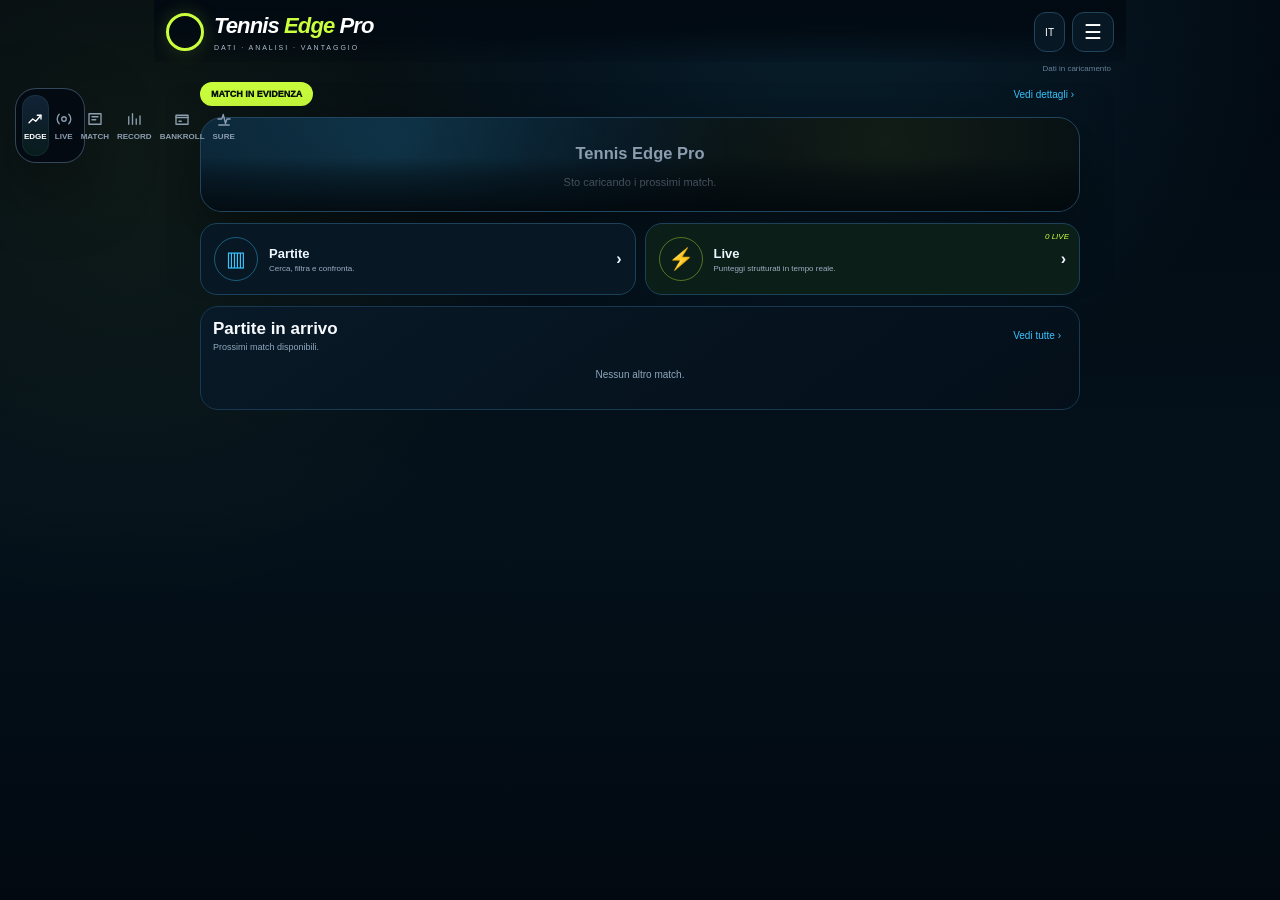
==== commit 1dff1bfa: "fix(ui): bust cache for visible navigation bridge" ====
--- a/index.html
+++ b/index.html
@@ -12,7 +12,7 @@
 <meta name="apple-mobile-web-app-status-bar-style" content="black-translucent">
 <link rel="icon" type="image/png" sizes="32x32" href="./icons/favicon-32.png">
 <link rel="apple-touch-icon" sizes="180x180" href="./icons/apple-touch-icon.png">
-<link rel="manifest" href="./manifest.webmanifest?v=20260911-v38-nav-runtime">
+<link rel="manifest" href="./manifest.webmanifest?v=20260912-v40-visible-nav">
 <meta name="apple-mobile-web-app-title" content="Tennis Edge Pro">
 <title>Tennis Edge Pro 12.5 · Autopilot</title>
 <style>
@@ -464,11 +464,11 @@
 
 // TENNIS_REFRESH_RESILIENCE_R1
 </script>
+<script src="tennis-data-lens-v15.js?v=15.1"></script>
 <script src="tennis-quant-math-v13.js?v=13.0"></script>
-<script src="tennis-data-lens-v15.js?v=15.1"></script>
 <script src="tennis-quant-lab-v13.js?v=13.2-pro-metrics-premium-20260911"></script>
 <script src="tennis-quality-governance-v14.js?v=14.0"></script>
 <script src="player-photos.js?v=20260912-v36-verified"></script>
-<script src="premium-shell-v1.js?v=20260911-v38-nav-runtime"></script>
+<script src="premium-shell-v1.js?v=20260912-v40-visible-nav"></script>
 </body>
 </html>
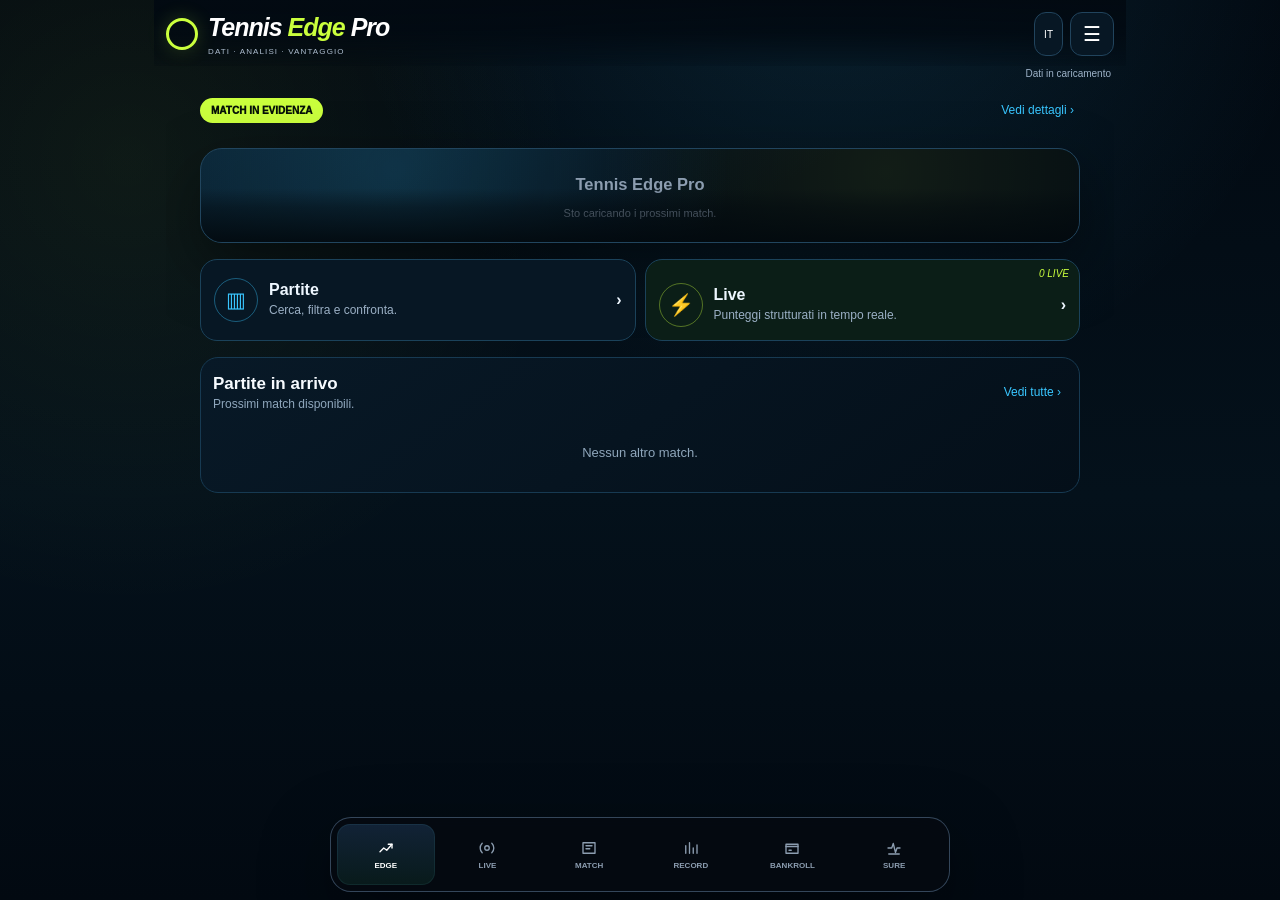
==== commit 6dbbffb7: "fix(ui): align player forecasts and odds, wrap long names, and verify mobile details twice" ====
--- a/index.html
+++ b/index.html
@@ -12,7 +12,7 @@
 <meta name="apple-mobile-web-app-status-bar-style" content="black-translucent">
 <link rel="icon" type="image/png" sizes="32x32" href="./icons/favicon-32.png">
 <link rel="apple-touch-icon" sizes="180x180" href="./icons/apple-touch-icon.png">
-<link rel="manifest" href="./manifest.webmanifest?v=20260912-v40-visible-nav">
+<link rel="manifest" href="./manifest.webmanifest?v=20260912-v41-player-details">
 <meta name="apple-mobile-web-app-title" content="Tennis Edge Pro">
 <title>Tennis Edge Pro 12.5 · Autopilot</title>
 <style>
@@ -464,11 +464,11 @@
 
 // TENNIS_REFRESH_RESILIENCE_R1
 </script>
-<script src="tennis-data-lens-v15.js?v=15.1"></script>
+<script src="tennis-data-lens-v15.js?v=15.2"></script>
 <script src="tennis-quant-math-v13.js?v=13.0"></script>
 <script src="tennis-quant-lab-v13.js?v=13.2-pro-metrics-premium-20260911"></script>
 <script src="tennis-quality-governance-v14.js?v=14.0"></script>
 <script src="player-photos.js?v=20260912-v36-verified"></script>
-<script src="premium-shell-v1.js?v=20260912-v40-visible-nav"></script>
+<script src="premium-shell-v1.js?v=20260912-v41-player-details"></script>
 </body>
 </html>
